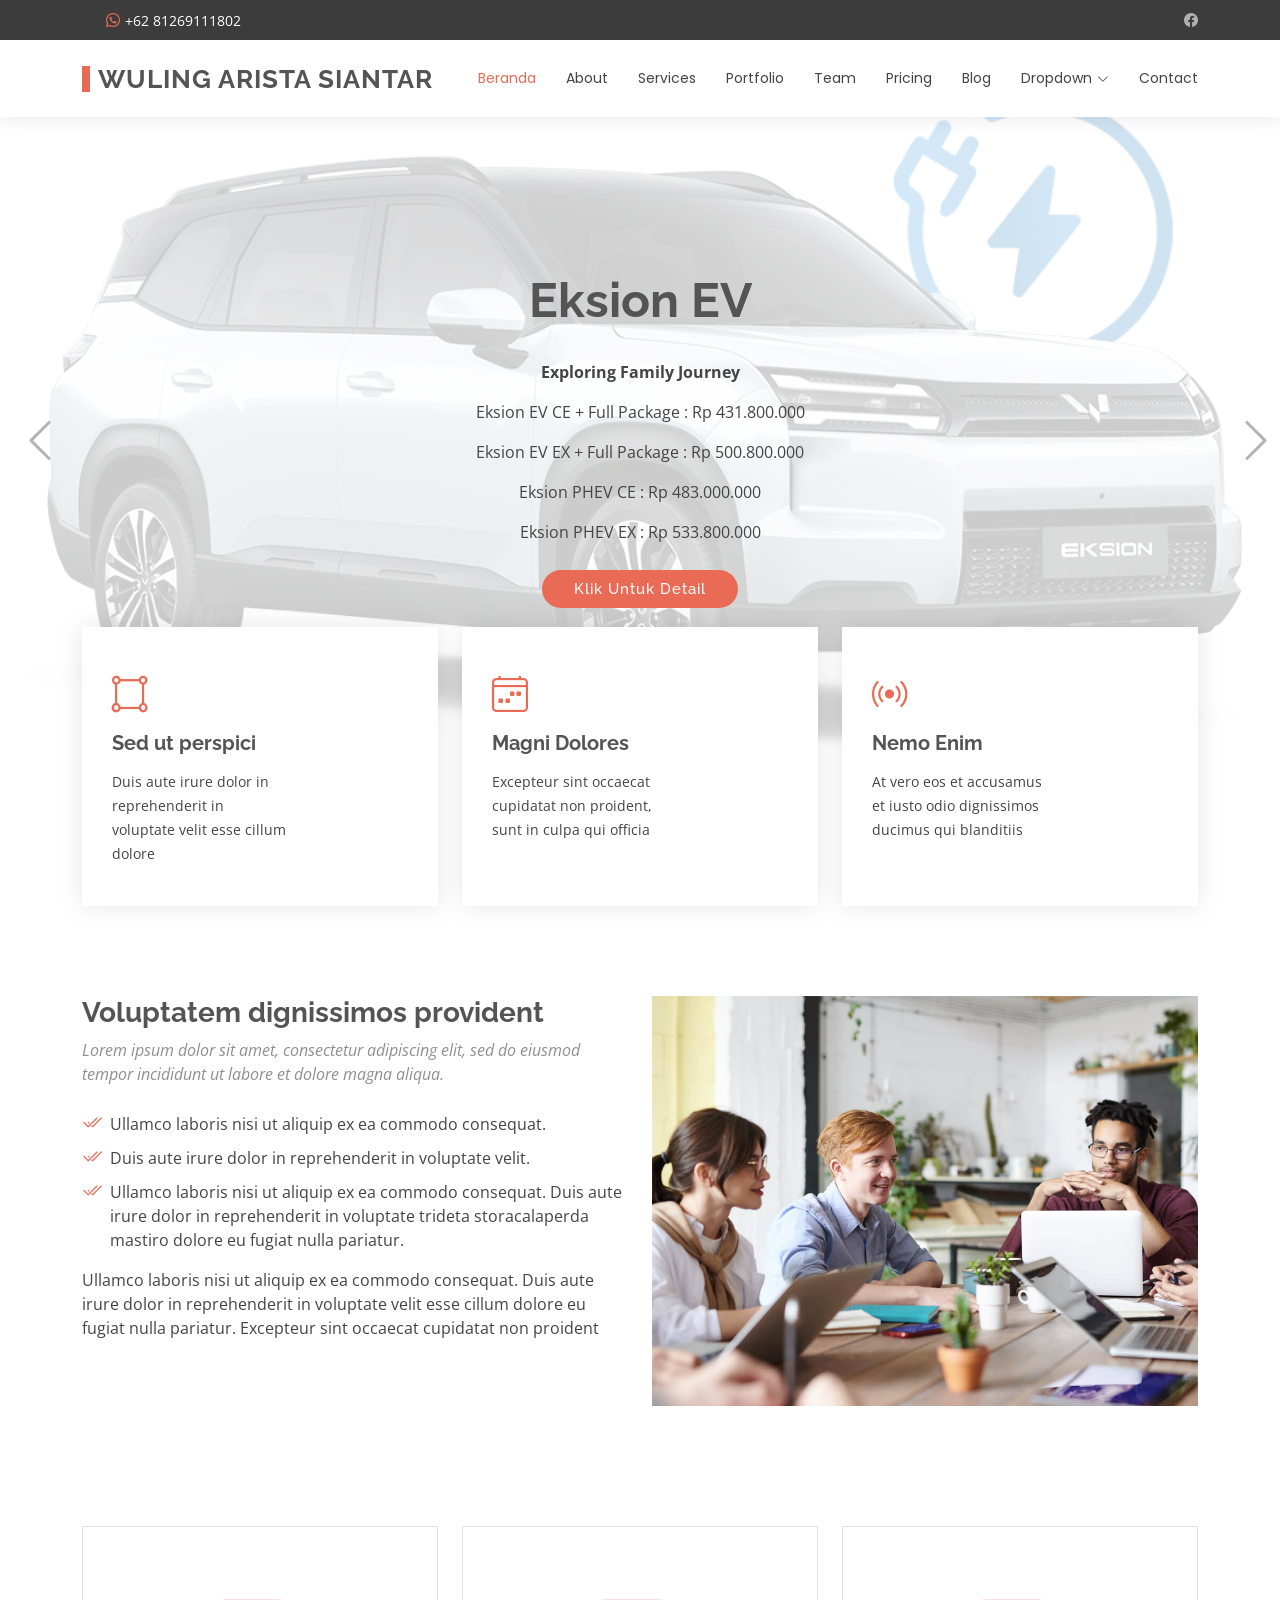
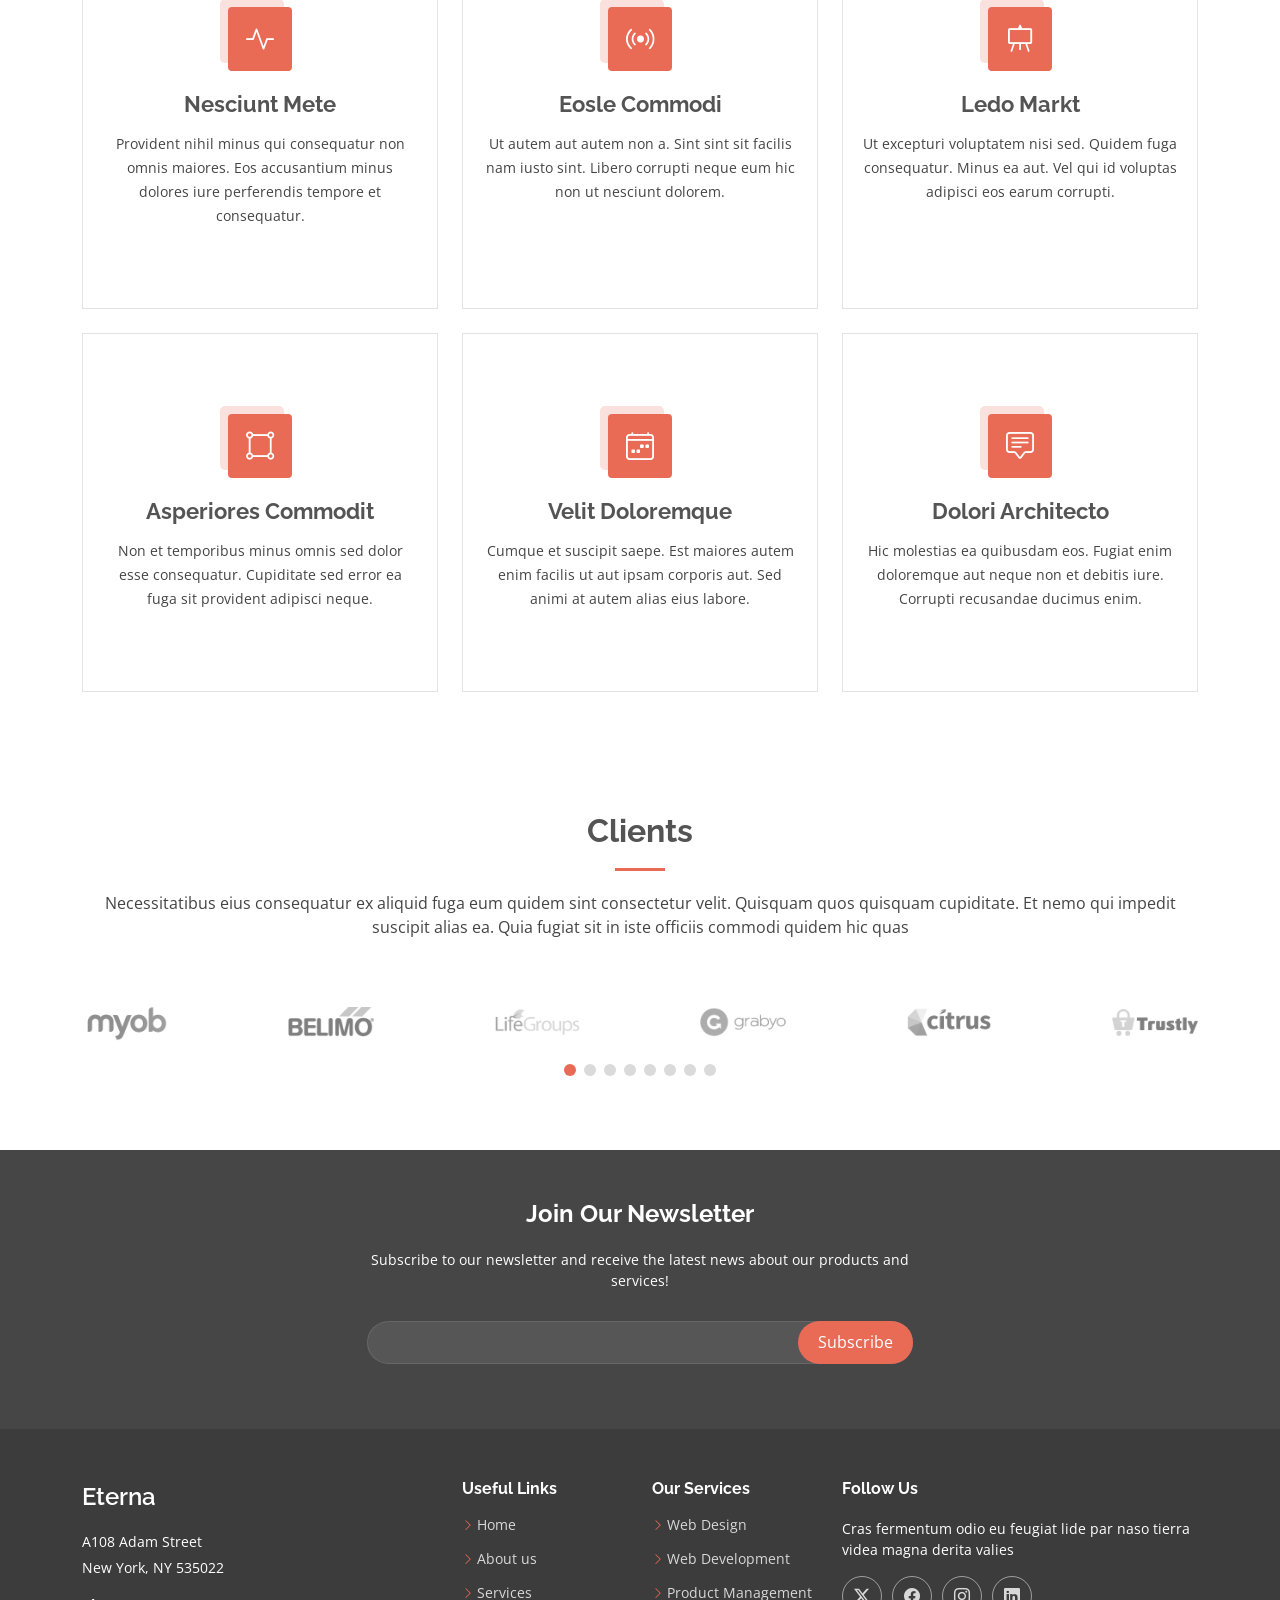
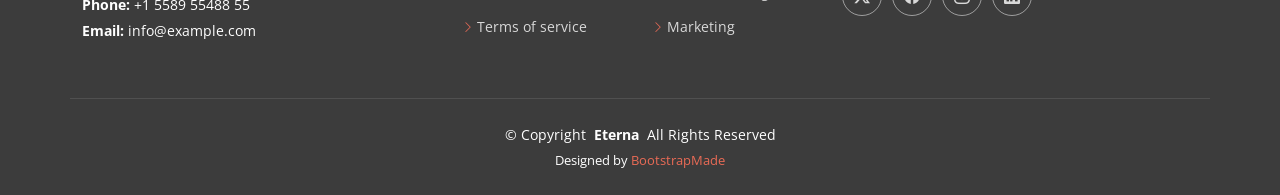
==== index.html @ a1dd8371 "initial commit" ====
<!doctype html>
<html lang="en">
  <head>
    <meta charset="utf-8" />
    <meta content="width=device-width, initial-scale=1.0" name="viewport" />
    <title>Selamat Datang - Wuling Siantar</title>
    <meta name="description" content="" />
    <meta name="keywords" content="" />

    <!-- Favicons -->
    <link href="assets/img/favicon.png" rel="icon" />
    <link href="assets/img/apple-touch-icon.png" rel="apple-touch-icon" />

    <!-- Fonts -->
    <link href="https://fonts.googleapis.com" rel="preconnect" />
    <link href="https://fonts.gstatic.com" rel="preconnect" crossorigin />
    <link
      href="https://fonts.googleapis.com/css2?family=Open+Sans:ital,wght@0,300;0,400;0,500;0,600;0,700;0,800;1,300;1,400;1,500;1,600;1,700;1,800&family=Poppins:ital,wght@0,100;0,200;0,300;0,400;0,500;0,600;0,700;0,800;0,900;1,100;1,200;1,300;1,400;1,500;1,600;1,700;1,800;1,900&family=Raleway:ital,wght@0,100;0,200;0,300;0,400;0,500;0,600;0,700;0,800;0,900;1,100;1,200;1,300;1,400;1,500;1,600;1,700;1,800;1,900&display=swap"
      rel="stylesheet"
    />

    <!-- Vendor CSS Files -->
    <link
      href="assets/vendor/bootstrap/css/bootstrap.min.css"
      rel="stylesheet"
    />
    <link
      href="assets/vendor/bootstrap-icons/bootstrap-icons.css"
      rel="stylesheet"
    />
    <link href="assets/vendor/aos/aos.css" rel="stylesheet" />
    <link href="assets/vendor/swiper/swiper-bundle.min.css" rel="stylesheet" />
    <link
      href="assets/vendor/glightbox/css/glightbox.min.css"
      rel="stylesheet"
    />

    <!-- Main CSS File -->
    <link href="assets/css/main.css" rel="stylesheet" />

    <!-- =======================================================
  * Template Name: Eterna
  * Template URL: https://bootstrapmade.com/eterna-free-multipurpose-bootstrap-template/
  * Updated: Aug 07 2024 with Bootstrap v5.3.3
  * Author: BootstrapMade.com
  * License: https://bootstrapmade.com/license/
  ======================================================== -->
  </head>

  <body class="index-page">
    <header id="header" class="header sticky-top">
      <div class="topbar d-flex align-items-center dark-background">
        <div
          class="container d-flex justify-content-center justify-content-md-between"
        >
          <div class="contact-info d-flex align-items-center">
            <i class="bi bi-whatsapp d-flex align-items-center ms-4"
              ><span>+62 81269111802</span></i
            >
          </div>
          <div class="social-links d-none d-md-flex align-items-center">
            <a href="#" class="facebook"><i class="bi bi-facebook"></i></a>
          </div>
        </div>
      </div>
      <!-- End Top Bar -->

      <div class="branding">
        <div
          class="container position-relative d-flex align-items-center justify-content-between"
        >
          <a href="index.html" class="logo d-flex align-items-center">
            <!-- Uncomment the line below if you also wish to use an image logo -->
            <!-- <img src="assets/img/logo.png" alt=""> -->
            <h1 class="sitename">Wuling Arista Siantar<br /></h1>
          </a>

          <nav id="navmenu" class="navmenu">
            <ul>
              <li><a href="index.html" class="active">Beranda</a></li>
              <li><a href="about.html">About</a></li>
              <li><a href="services.html">Services</a></li>
              <li><a href="portfolio.html">Portfolio</a></li>
              <li><a href="team.html">Team</a></li>
              <li><a href="pricing.html">Pricing</a></li>
              <li><a href="blog.html">Blog</a></li>
              <li class="dropdown">
                <a href="#"
                  ><span>Dropdown</span>
                  <i class="bi bi-chevron-down toggle-dropdown"></i
                ></a>
                <ul>
                  <li><a href="#">Dropdown 1</a></li>
                  <li class="dropdown">
                    <a href="#"
                      ><span>Deep Dropdown</span>
                      <i class="bi bi-chevron-down toggle-dropdown"></i
                    ></a>
                    <ul>
                      <li><a href="#">Deep Dropdown 1</a></li>
                      <li><a href="#">Deep Dropdown 2</a></li>
                      <li><a href="#">Deep Dropdown 3</a></li>
                      <li><a href="#">Deep Dropdown 4</a></li>
                      <li><a href="#">Deep Dropdown 5</a></li>
                    </ul>
                  </li>
                  <li><a href="#">Dropdown 2</a></li>
                  <li><a href="#">Dropdown 3</a></li>
                  <li><a href="#">Dropdown 4</a></li>
                </ul>
              </li>
              <li><a href="contact.html">Contact</a></li>
            </ul>
            <i class="mobile-nav-toggle d-xl-none bi bi-list"></i>
          </nav>
        </div>
      </div>
    </header>

    <main class="main">
      <!-- Hero Section -->
      <section id="hero" class="hero section">
        <div
          id="hero-carousel"
          class="carousel slide carousel-fade"
          data-bs-ride="carousel"
          data-bs-interval="5000"
        >
          <div class="carousel-item active">
            <img src="assets/img/product/ev/Eksion-EV-Home.webp" alt="" />
            <div class="carousel-container">
              <h2>Eksion EV</h2>
              <p><b>Exploring Family Journey</b></p>
              <p>Eksion EV CE + Full Package : Rp 431.800.000</p>
              <p>Eksion EV EX + Full Package : Rp 500.800.000</p>
              <p>Eksion PHEV CE : Rp 483.000.000</p>
              <p>Eksion PHEV EX : Rp 533.800.000</p>
              <a href="about.html" class="btn-get-started">Klik Untuk Detail</a>
            </div>
          </div>
          <!-- End Carousel Item -->

          <div class="carousel-item">
            <img src="assets/img/product/ev/New-BinguoEV-Home.webp" alt="" />
            <div class="carousel-container">
              <h2>New Binguo EV</h2>
              <p>Binguo Lite : Rp 336.600.000</p>
              <p>Binguo Pro : Rp 381.700.000</p>
              <a href="contact.htmls" class="btn-get-started"
                >Klik Untuk Detail</a
              >
            </div>
          </div>
          <!-- End Carousel Item -->

          <div class="carousel-item">
            <img src="assets/img/hero-carousel/hero-carousel-3.jpg" alt="" />
            <div class="carousel-container">
              <h2>Temporibus autem quibusdam</h2>
              <p>
                Beatae vitae dicta sunt explicabo. Nemo enim ipsam voluptatem
                quia voluptas sit aspernatur aut odit aut fugit, sed quia
                consequuntur magni dolores eos qui ratione voluptatem sequi
                nesciunt omnis iste natus error sit voluptatem accusantium.
              </p>
              <a href="about.html" class="btn-get-started">Get Started</a>
            </div>
          </div>
          <!-- End Carousel Item -->

          <a
            class="carousel-control-prev"
            href="#hero-carousel"
            role="button"
            data-bs-slide="prev"
          >
            <span
              class="carousel-control-prev-icon bi bi-chevron-left"
              aria-hidden="true"
            ></span>
          </a>

          <a
            class="carousel-control-next"
            href="#hero-carousel"
            role="button"
            data-bs-slide="next"
          >
            <span
              class="carousel-control-next-icon bi bi-chevron-right"
              aria-hidden="true"
            ></span>
          </a>
        </div>

        <div class="featured container">
          <div class="row gy-4">
            <div
              class="col-lg-4 d-flex"
              data-aos="fade-up"
              data-aos-delay="100"
            >
              <div class="featured-item position-relative">
                <div class="icon">
                  <i class="bi bi-bounding-box-circles icon"></i>
                </div>
                <h4><a href="" class="stretched-link">Sed ut perspici</a></h4>
                <p>
                  Duis aute irure dolor in reprehenderit in voluptate velit esse
                  cillum dolore
                </p>
              </div>
            </div>
            <!-- End Featured Item -->

            <div
              class="col-lg-4 d-flex"
              data-aos="fade-up"
              data-aos-delay="200"
            >
              <div class="featured-item position-relative">
                <div class="icon">
                  <i class="bi bi-calendar4-week icon"></i>
                </div>
                <h4><a href="" class="stretched-link">Magni Dolores</a></h4>
                <p>
                  Excepteur sint occaecat cupidatat non proident, sunt in culpa
                  qui officia
                </p>
              </div>
            </div>
            <!-- End Featured Item -->

            <div
              class="col-lg-4 d-flex"
              data-aos="fade-up"
              data-aos-delay="300"
            >
              <div class="featured-item position-relative">
                <div class="icon"><i class="bi bi-broadcast icon"></i></div>
                <h4><a href="" class="stretched-link">Nemo Enim</a></h4>
                <p>
                  At vero eos et accusamus et iusto odio dignissimos ducimus qui
                  blanditiis
                </p>
              </div>
            </div>
            <!-- End Featured Item -->
          </div>
        </div>
      </section>
      <!-- /Hero Section -->

      <!-- About Section -->
      <section id="about" class="section about">
        <div class="container" data-aos="fade-up" data-aos-delay="100">
          <div class="row gy-4">
            <div class="col-lg-6 order-1 order-lg-2">
              <img src="assets/img/about.jpg" class="img-fluid" alt="" />
            </div>
            <div class="col-lg-6 order-2 order-lg-1 content">
              <h3>Voluptatem dignissimos provident</h3>
              <p class="fst-italic">
                Lorem ipsum dolor sit amet, consectetur adipiscing elit, sed do
                eiusmod tempor incididunt ut labore et dolore magna aliqua.
              </p>
              <ul>
                <li>
                  <i class="bi bi-check2-all"></i>
                  <span
                    >Ullamco laboris nisi ut aliquip ex ea commodo
                    consequat.</span
                  >
                </li>
                <li>
                  <i class="bi bi-check2-all"></i>
                  <span
                    >Duis aute irure dolor in reprehenderit in voluptate
                    velit.</span
                  >
                </li>
                <li>
                  <i class="bi bi-check2-all"></i>
                  <span
                    >Ullamco laboris nisi ut aliquip ex ea commodo consequat.
                    Duis aute irure dolor in reprehenderit in voluptate trideta
                    storacalaperda mastiro dolore eu fugiat nulla
                    pariatur.</span
                  >
                </li>
              </ul>
              <p>
                Ullamco laboris nisi ut aliquip ex ea commodo consequat. Duis
                aute irure dolor in reprehenderit in voluptate velit esse cillum
                dolore eu fugiat nulla pariatur. Excepteur sint occaecat
                cupidatat non proident
              </p>
            </div>
          </div>
        </div>
      </section>
      <!-- /About Section -->

      <!-- Services Section -->
      <section id="services" class="services section">
        <div class="container">
          <div class="row gy-4">
            <div
              class="col-lg-4 col-md-6"
              data-aos="fade-up"
              data-aos-delay="100"
            >
              <div class="service-item position-relative">
                <div class="icon">
                  <i class="bi bi-activity"></i>
                </div>
                <a href="#" class="stretched-link">
                  <h3>Nesciunt Mete</h3>
                </a>
                <p>
                  Provident nihil minus qui consequatur non omnis maiores. Eos
                  accusantium minus dolores iure perferendis tempore et
                  consequatur.
                </p>
              </div>
            </div>
            <!-- End Service Item -->

            <div
              class="col-lg-4 col-md-6"
              data-aos="fade-up"
              data-aos-delay="200"
            >
              <div class="service-item position-relative">
                <div class="icon">
                  <i class="bi bi-broadcast"></i>
                </div>
                <a href="#" class="stretched-link">
                  <h3>Eosle Commodi</h3>
                </a>
                <p>
                  Ut autem aut autem non a. Sint sint sit facilis nam iusto
                  sint. Libero corrupti neque eum hic non ut nesciunt dolorem.
                </p>
              </div>
            </div>
            <!-- End Service Item -->

            <div
              class="col-lg-4 col-md-6"
              data-aos="fade-up"
              data-aos-delay="300"
            >
              <div class="service-item position-relative">
                <div class="icon">
                  <i class="bi bi-easel"></i>
                </div>
                <a href="#" class="stretched-link">
                  <h3>Ledo Markt</h3>
                </a>
                <p>
                  Ut excepturi voluptatem nisi sed. Quidem fuga consequatur.
                  Minus ea aut. Vel qui id voluptas adipisci eos earum corrupti.
                </p>
              </div>
            </div>
            <!-- End Service Item -->

            <div
              class="col-lg-4 col-md-6"
              data-aos="fade-up"
              data-aos-delay="400"
            >
              <div class="service-item position-relative">
                <div class="icon">
                  <i class="bi bi-bounding-box-circles"></i>
                </div>
                <a href="#" class="stretched-link">
                  <h3>Asperiores Commodit</h3>
                </a>
                <p>
                  Non et temporibus minus omnis sed dolor esse consequatur.
                  Cupiditate sed error ea fuga sit provident adipisci neque.
                </p>
                <a href="#" class="stretched-link"></a>
              </div>
            </div>
            <!-- End Service Item -->

            <div
              class="col-lg-4 col-md-6"
              data-aos="fade-up"
              data-aos-delay="500"
            >
              <div class="service-item position-relative">
                <div class="icon">
                  <i class="bi bi-calendar4-week"></i>
                </div>
                <a href="#" class="stretched-link">
                  <h3>Velit Doloremque</h3>
                </a>
                <p>
                  Cumque et suscipit saepe. Est maiores autem enim facilis ut
                  aut ipsam corporis aut. Sed animi at autem alias eius labore.
                </p>
                <a href="#" class="stretched-link"></a>
              </div>
            </div>
            <!-- End Service Item -->

            <div
              class="col-lg-4 col-md-6"
              data-aos="fade-up"
              data-aos-delay="600"
            >
              <div class="service-item position-relative">
                <div class="icon">
                  <i class="bi bi-chat-square-text"></i>
                </div>
                <a href="#" class="stretched-link">
                  <h3>Dolori Architecto</h3>
                </a>
                <p>
                  Hic molestias ea quibusdam eos. Fugiat enim doloremque aut
                  neque non et debitis iure. Corrupti recusandae ducimus enim.
                </p>
                <a href="#" class="stretched-link"></a>
              </div>
            </div>
            <!-- End Service Item -->
          </div>
        </div>
      </section>
      <!-- /Services Section -->

      <!-- Clients Section -->
      <section id="clients" class="section clients">
        <!-- Section Title -->
        <div class="container section-title" data-aos="fade-up">
          <h2>Clients</h2>
          <p>
            Necessitatibus eius consequatur ex aliquid fuga eum quidem sint
            consectetur velit. Quisquam quos quisquam cupiditate. Et nemo qui
            impedit suscipit alias ea. Quia fugiat sit in iste officiis commodi
            quidem hic quas
          </p>
        </div>
        <!-- End Section Title -->

        <div class="container" data-aos="fade-up" data-aos-delay="100">
          <div class="swiper init-swiper">
            <script type="application/json" class="swiper-config">
              {
                "loop": true,
                "speed": 600,
                "autoplay": {
                  "delay": 5000
                },
                "slidesPerView": "auto",
                "pagination": {
                  "el": ".swiper-pagination",
                  "type": "bullets",
                  "clickable": true
                },
                "breakpoints": {
                  "320": {
                    "slidesPerView": 2,
                    "spaceBetween": 40
                  },
                  "480": {
                    "slidesPerView": 3,
                    "spaceBetween": 60
                  },
                  "640": {
                    "slidesPerView": 4,
                    "spaceBetween": 80
                  },
                  "992": {
                    "slidesPerView": 6,
                    "spaceBetween": 120
                  }
                }
              }
            </script>
            <div class="swiper-wrapper align-items-center">
              <div class="swiper-slide">
                <img
                  src="assets/img/clients/client-1.png"
                  class="img-fluid"
                  alt=""
                />
              </div>
              <div class="swiper-slide">
                <img
                  src="assets/img/clients/client-2.png"
                  class="img-fluid"
                  alt=""
                />
              </div>
              <div class="swiper-slide">
                <img
                  src="assets/img/clients/client-3.png"
                  class="img-fluid"
                  alt=""
                />
              </div>
              <div class="swiper-slide">
                <img
                  src="assets/img/clients/client-4.png"
                  class="img-fluid"
                  alt=""
                />
              </div>
              <div class="swiper-slide">
                <img
                  src="assets/img/clients/client-5.png"
                  class="img-fluid"
                  alt=""
                />
              </div>
              <div class="swiper-slide">
                <img
                  src="assets/img/clients/client-6.png"
                  class="img-fluid"
                  alt=""
                />
              </div>
              <div class="swiper-slide">
                <img
                  src="assets/img/clients/client-7.png"
                  class="img-fluid"
                  alt=""
                />
              </div>
              <div class="swiper-slide">
                <img
                  src="assets/img/clients/client-8.png"
                  class="img-fluid"
                  alt=""
                />
              </div>
            </div>
            <div class="swiper-pagination"></div>
          </div>
        </div>
      </section>
      <!-- /Clients Section -->
    </main>

    <footer id="footer" class="footer position-relative dark-background">
      <div class="footer-newsletter">
        <div class="container">
          <div class="row justify-content-center text-center">
            <div class="col-lg-6">
              <h4>Join Our Newsletter</h4>
              <p>
                Subscribe to our newsletter and receive the latest news about
                our products and services!
              </p>
              <form
                action="forms/newsletter.php"
                method="post"
                class="php-email-form"
              >
                <div class="newsletter-form">
                  <input type="email" name="email" /><input
                    type="submit"
                    value="Subscribe"
                  />
                </div>
                <div class="loading">Loading</div>
                <div class="error-message"></div>
                <div class="sent-message">
                  Your subscription request has been sent. Thank you!
                </div>
              </form>
            </div>
          </div>
        </div>
      </div>

      <div class="container footer-top">
        <div class="row gy-4">
          <div class="col-lg-4 col-md-6 footer-about">
            <a href="index.html" class="d-flex align-items-center">
              <span class="sitename">Eterna</span>
            </a>
            <div class="footer-contact pt-3">
              <p>A108 Adam Street</p>
              <p>New York, NY 535022</p>
              <p class="mt-3">
                <strong>Phone:</strong> <span>+1 5589 55488 55</span>
              </p>
              <p><strong>Email:</strong> <span>info@example.com</span></p>
            </div>
          </div>

          <div class="col-lg-2 col-md-3 footer-links">
            <h4>Useful Links</h4>
            <ul>
              <li><i class="bi bi-chevron-right"></i> <a href="#">Home</a></li>
              <li>
                <i class="bi bi-chevron-right"></i> <a href="#">About us</a>
              </li>
              <li>
                <i class="bi bi-chevron-right"></i> <a href="#">Services</a>
              </li>
              <li>
                <i class="bi bi-chevron-right"></i>
                <a href="#">Terms of service</a>
              </li>
            </ul>
          </div>

          <div class="col-lg-2 col-md-3 footer-links">
            <h4>Our Services</h4>
            <ul>
              <li>
                <i class="bi bi-chevron-right"></i> <a href="#">Web Design</a>
              </li>
              <li>
                <i class="bi bi-chevron-right"></i>
                <a href="#">Web Development</a>
              </li>
              <li>
                <i class="bi bi-chevron-right"></i>
                <a href="#">Product Management</a>
              </li>
              <li>
                <i class="bi bi-chevron-right"></i> <a href="#">Marketing</a>
              </li>
            </ul>
          </div>

          <div class="col-lg-4 col-md-12">
            <h4>Follow Us</h4>
            <p>
              Cras fermentum odio eu feugiat lide par naso tierra videa magna
              derita valies
            </p>
            <div class="social-links d-flex">
              <a href=""><i class="bi bi-twitter-x"></i></a>
              <a href=""><i class="bi bi-facebook"></i></a>
              <a href=""><i class="bi bi-instagram"></i></a>
              <a href=""><i class="bi bi-linkedin"></i></a>
            </div>
          </div>
        </div>
      </div>

      <div class="container copyright text-center mt-4">
        <p>
          © <span>Copyright</span> <strong class="px-1 sitename">Eterna</strong>
          <span>All Rights Reserved</span>
        </p>
        <div class="credits">
          <!-- All the links in the footer should remain intact. -->
          <!-- You can delete the links only if you've purchased the pro version. -->
          <!-- Licensing information: https://bootstrapmade.com/license/ -->
          <!-- Purchase the pro version with working PHP/AJAX contact form: [buy-url] -->
          Designed by <a href="https://bootstrapmade.com/">BootstrapMade</a>
        </div>
      </div>
    </footer>

    <!-- Scroll Top -->
    <a
      href="#"
      id="scroll-top"
      class="scroll-top d-flex align-items-center justify-content-center"
      ><i class="bi bi-arrow-up-short"></i
    ></a>

    <!-- Preloader -->
    <div id="preloader"></div>

    <!-- Vendor JS Files -->
    <script src="assets/vendor/bootstrap/js/bootstrap.bundle.min.js"></script>
    <script src="assets/vendor/php-email-form/validate.js"></script>
    <script src="assets/vendor/aos/aos.js"></script>
    <script src="assets/vendor/swiper/swiper-bundle.min.js"></script>
    <script src="assets/vendor/purecounter/purecounter_vanilla.js"></script>
    <script src="assets/vendor/waypoints/noframework.waypoints.js"></script>
    <script src="assets/vendor/glightbox/js/glightbox.min.js"></script>
    <script src="assets/vendor/imagesloaded/imagesloaded.pkgd.min.js"></script>
    <script src="assets/vendor/isotope-layout/isotope.pkgd.min.js"></script>

    <!-- Main JS File -->
    <script src="assets/js/main.js"></script>
  </body>
</html>
---- assets/css/main.css ----
/**
* Template Name: Eterna
* Template URL: https://bootstrapmade.com/eterna-free-multipurpose-bootstrap-template/
* Updated: Aug 07 2024 with Bootstrap v5.3.3
* Author: BootstrapMade.com
* License: https://bootstrapmade.com/license/
*/

/*--------------------------------------------------------------
# Font & Color Variables
# Help: https://bootstrapmade.com/color-system/
--------------------------------------------------------------*/
/* Fonts */
:root {
  --default-font: "Open Sans",  system-ui, -apple-system, "Segoe UI", Roboto, "Helvetica Neue", Arial, "Noto Sans", "Liberation Sans", sans-serif, "Apple Color Emoji", "Segoe UI Emoji", "Segoe UI Symbol", "Noto Color Emoji";
  --heading-font: "Raleway",  sans-serif;
  --nav-font: "Poppins",  sans-serif;
}

/* Global Colors - The following color variables are used throughout the website. Updating them here will change the color scheme of the entire website */
:root { 
  --background-color: #ffffff; /* Background color for the entire website, including individual sections */
  --default-color: #444444; /* Default color used for the majority of the text content across the entire website */
  --heading-color: #545454; /* Color for headings, subheadings and title throughout the website */
  --accent-color: #e96b56; /* Accent color that represents your brand on the website. It's used for buttons, links, and other elements that need to stand out */
  --surface-color: #ffffff; /* The surface color is used as a background of boxed elements within sections, such as cards, icon boxes, or other elements that require a visual separation from the global background. */
  --contrast-color: #ffffff; /* Contrast color for text, ensuring readability against backgrounds of accent, heading, or default colors. */
}

/* Nav Menu Colors - The following color variables are used specifically for the navigation menu. They are separate from the global colors to allow for more customization options */
:root {
  --nav-color: #444444;  /* The default color of the main navmenu links */
  --nav-hover-color: #e96b56; /* Applied to main navmenu links when they are hovered over or active */
  --nav-mobile-background-color: #ffffff; /* Used as the background color for mobile navigation menu */
  --nav-dropdown-background-color: #ffffff; /* Used as the background color for dropdown items that appear when hovering over primary navigation items */
  --nav-dropdown-color: #444444; /* Used for navigation links of the dropdown items in the navigation menu. */
  --nav-dropdown-hover-color: #e96b56; /* Similar to --nav-hover-color, this color is applied to dropdown navigation links when they are hovered over. */
}

/* Color Presets - These classes override global colors when applied to any section or element, providing reuse of the sam color scheme. */

.light-background {
  --background-color: #f9f9f9;
  --surface-color: #ffffff;
}

.dark-background {
  --background-color: #3c3c3c;
  --default-color: #ffffff;
  --heading-color: #ffffff;
  --surface-color: #565656;
  --contrast-color: #ffffff;
}

/* Smooth scroll */
:root {
  scroll-behavior: smooth;
}

/*--------------------------------------------------------------
# General Styling & Shared Classes
--------------------------------------------------------------*/
body {
  color: var(--default-color);
  background-color: var(--background-color);
  font-family: var(--default-font);
}

a {
  color: var(--accent-color);
  text-decoration: none;
  transition: 0.3s;
}

a:hover {
  color: color-mix(in srgb, var(--accent-color), transparent 25%);
  text-decoration: none;
}

h1,
h2,
h3,
h4,
h5,
h6 {
  color: var(--heading-color);
  font-family: var(--heading-font);
}

/* PHP Email Form Messages
------------------------------*/
.php-email-form .error-message {
  display: none;
  background: #df1529;
  color: #ffffff;
  text-align: left;
  padding: 15px;
  margin-bottom: 24px;
  font-weight: 600;
}

.php-email-form .sent-message {
  display: none;
  color: #ffffff;
  background: #059652;
  text-align: center;
  padding: 15px;
  margin-bottom: 24px;
  font-weight: 600;
}

.php-email-form .loading {
  display: none;
  background: var(--surface-color);
  text-align: center;
  padding: 15px;
  margin-bottom: 24px;
}

.php-email-form .loading:before {
  content: "";
  display: inline-block;
  border-radius: 50%;
  width: 24px;
  height: 24px;
  margin: 0 10px -6px 0;
  border: 3px solid var(--accent-color);
  border-top-color: var(--surface-color);
  animation: php-email-form-loading 1s linear infinite;
}

@keyframes php-email-form-loading {
  0% {
    transform: rotate(0deg);
  }

  100% {
    transform: rotate(360deg);
  }
}

/*--------------------------------------------------------------
# Global Header
--------------------------------------------------------------*/
.header {
  background-color: var(--background-color);
  color: var(--default-color);
  transition: all 0.5s;
  z-index: 997;
  box-shadow: 0px 0px 20px 0px rgba(0, 0, 0, 0.1);
}

.header .topbar {
  background-color: var(--background-color);
  height: 40px;
  padding: 0;
  font-size: 14px;
  transition: all 0.5s;
}

.header .topbar .contact-info i {
  font-style: normal;
  color: var(--accent-color);
}

.header .topbar .contact-info i a,
.header .topbar .contact-info i span {
  padding-left: 5px;
  color: var(--default-color);
}

@media (max-width: 575px) {

  .header .topbar .contact-info i a,
  .header .topbar .contact-info i span {
    font-size: 13px;
  }
}

.header .topbar .contact-info i a {
  line-height: 0;
  transition: 0.3s;
  color: var(--default-color);
}

.header .topbar .contact-info i a:hover {
  color: var(--accent-color);
  text-decoration: underline;
}

.header .topbar .social-links a {
  color: color-mix(in srgb, var(--default-color), transparent 40%);
  line-height: 0;
  transition: 0.3s;
  margin-left: 20px;
}

.header .topbar .social-links a:hover {
  color: var(--accent-color);
}

.header .branding {
  padding: 10px 0;
}

.header .logo {
  line-height: 1;
}

.header .logo img {
  max-height: 36px;
  margin-right: 8px;
}

.header .logo h1 {
  font-size: 26px;
  padding: 0 0 0 8px;
  margin: 11px 0;
  line-height: 1;
  font-weight: 700;
  letter-spacing: 1px;
  text-transform: uppercase;
  border-left: 8px solid var(--accent-color);
}

/*--------------------------------------------------------------
# Navigation Menu
--------------------------------------------------------------*/
/* Navmenu - Desktop */
@media (min-width: 1200px) {
  .navmenu {
    padding: 0;
  }

  .navmenu ul {
    margin: 0;
    padding: 0;
    display: flex;
    list-style: none;
    align-items: center;
  }

  .navmenu li {
    position: relative;
  }

  .navmenu a,
  .navmenu a:focus {
    color: var(--nav-color);
    padding: 18px 15px;
    font-size: 14px;
    font-family: var(--nav-font);
    font-weight: 400;
    display: flex;
    align-items: center;
    justify-content: space-between;
    white-space: nowrap;
    transition: 0.3s;
  }

  .navmenu a i,
  .navmenu a:focus i {
    font-size: 12px;
    line-height: 0;
    margin-left: 5px;
    transition: 0.3s;
  }

  .navmenu li:last-child a {
    padding-right: 0;
  }

  .navmenu li:hover>a,
  .navmenu .active,
  .navmenu .active:focus {
    color: var(--nav-hover-color);
  }

  .navmenu .dropdown ul {
    margin: 0;
    padding: 10px 0;
    background: var(--nav-dropdown-background-color);
    display: block;
    position: absolute;
    visibility: hidden;
    left: 14px;
    top: 130%;
    opacity: 0;
    transition: 0.3s;
    border-radius: 4px;
    z-index: 99;
    box-shadow: 0px 0px 30px rgba(0, 0, 0, 0.1);
  }

  .navmenu .dropdown ul li {
    min-width: 200px;
  }

  .navmenu .dropdown ul a {
    padding: 10px 20px;
    font-size: 15px;
    text-transform: none;
    color: var(--nav-dropdown-color);
  }

  .navmenu .dropdown ul a i {
    font-size: 12px;
  }

  .navmenu .dropdown ul a:hover,
  .navmenu .dropdown ul .active:hover,
  .navmenu .dropdown ul li:hover>a {
    color: var(--nav-dropdown-hover-color);
  }

  .navmenu .dropdown:hover>ul {
    opacity: 1;
    top: 100%;
    visibility: visible;
  }

  .navmenu .dropdown .dropdown ul {
    top: 0;
    left: -90%;
    visibility: hidden;
  }

  .navmenu .dropdown .dropdown:hover>ul {
    opacity: 1;
    top: 0;
    left: -100%;
    visibility: visible;
  }
}

/* Navmenu - Mobile */
@media (max-width: 1199px) {
  .mobile-nav-toggle {
    color: var(--nav-color);
    font-size: 28px;
    line-height: 0;
    margin-right: 10px;
    cursor: pointer;
    transition: color 0.3s;
  }

  .navmenu {
    padding: 0;
    z-index: 9997;
  }

  .navmenu ul {
    display: none;
    list-style: none;
    position: absolute;
    inset: 60px 20px 20px 20px;
    padding: 10px 0;
    margin: 0;
    border-radius: 6px;
    background-color: var(--nav-mobile-background-color);
    border: 1px solid color-mix(in srgb, var(--default-color), transparent 90%);
    box-shadow: none;
    overflow-y: auto;
    transition: 0.3s;
    z-index: 9998;
  }

  .navmenu a,
  .navmenu a:focus {
    color: var(--nav-dropdown-color);
    padding: 10px 20px;
    font-family: var(--nav-font);
    font-size: 17px;
    font-weight: 500;
    display: flex;
    align-items: center;
    justify-content: space-between;
    white-space: nowrap;
    transition: 0.3s;
  }

  .navmenu a i,
  .navmenu a:focus i {
    font-size: 12px;
    line-height: 0;
    margin-left: 5px;
    width: 30px;
    height: 30px;
    display: flex;
    align-items: center;
    justify-content: center;
    border-radius: 50%;
    transition: 0.3s;
    background-color: color-mix(in srgb, var(--accent-color), transparent 90%);
  }

  .navmenu a i:hover,
  .navmenu a:focus i:hover {
    background-color: var(--accent-color);
    color: var(--contrast-color);
  }

  .navmenu a:hover,
  .navmenu .active,
  .navmenu .active:focus {
    color: var(--nav-dropdown-hover-color);
  }

  .navmenu .active i,
  .navmenu .active:focus i {
    background-color: var(--accent-color);
    color: var(--contrast-color);
    transform: rotate(180deg);
  }

  .navmenu .dropdown ul {
    position: static;
    display: none;
    z-index: 99;
    padding: 10px 0;
    margin: 10px 20px;
    background-color: var(--nav-dropdown-background-color);
    transition: all 0.5s ease-in-out;
  }

  .navmenu .dropdown ul ul {
    background-color: rgba(33, 37, 41, 0.1);
  }

  .navmenu .dropdown>.dropdown-active {
    display: block;
    background-color: rgba(33, 37, 41, 0.03);
  }

  .mobile-nav-active {
    overflow: hidden;
  }

  .mobile-nav-active .mobile-nav-toggle {
    color: #fff;
    position: absolute;
    font-size: 32px;
    top: 15px;
    right: 15px;
    margin-right: 0;
    z-index: 9999;
  }

  .mobile-nav-active .navmenu {
    position: fixed;
    overflow: hidden;
    inset: 0;
    background: rgba(33, 37, 41, 0.8);
    transition: 0.3s;
  }

  .mobile-nav-active .navmenu>ul {
    display: block;
  }
}

/*--------------------------------------------------------------
# Global Footer
--------------------------------------------------------------*/
.footer {
  color: var(--default-color);
  background-color: var(--background-color);
  font-size: 14px;
  position: relative;
}

.footer .footer-newsletter {
  background-color: color-mix(in srgb, var(--default-color), transparent 95%);
  padding: 50px 0;
}

.footer .footer-newsletter h4 {
  font-size: 24px;
}

.footer .footer-newsletter .newsletter-form {
  margin-top: 30px;
  margin-bottom: 15px;
  padding: 6px 8px;
  position: relative;
  background-color: var(--surface-color);
  border: 1px solid color-mix(in srgb, var(--default-color), transparent 90%);
  display: flex;
  transition: 0.3s;
  border-radius: 50px;
}

.footer .footer-newsletter .newsletter-form:focus-within {
  border-color: var(--accent-color);
}

.footer .footer-newsletter .newsletter-form input[type=email] {
  border: 0;
  padding: 4px 8px;
  width: 100%;
  background-color: var(--surface-color);
  color: var(--background-color);
}

.footer .footer-newsletter .newsletter-form input[type=email]:focus-visible {
  outline: none;
}

.footer .footer-newsletter .newsletter-form input[type=submit] {
  border: 0;
  font-size: 16px;
  padding: 0 20px;
  margin: -7px -9px -7px 0;
  background: var(--accent-color);
  color: var(--contrast-color);
  transition: 0.3s;
  border-radius: 50px;
}

.footer .footer-newsletter .newsletter-form input[type=submit]:hover {
  background: color-mix(in srgb, var(--accent-color), transparent 20%);
}

.footer .footer-top {
  padding-top: 50px;
}

.footer .social-links a {
  display: flex;
  align-items: center;
  justify-content: center;
  width: 40px;
  height: 40px;
  border-radius: 50%;
  border: 1px solid color-mix(in srgb, var(--default-color), transparent 50%);
  font-size: 16px;
  color: color-mix(in srgb, var(--default-color), transparent 20%);
  margin-right: 10px;
  transition: 0.3s;
}

.footer .social-links a:hover {
  color: var(--accent-color);
  border-color: var(--accent-color);
}

.footer h4 {
  font-size: 16px;
  font-weight: bold;
  position: relative;
  padding-bottom: 12px;
}

.footer .footer-links {
  margin-bottom: 30px;
}

.footer .footer-links ul {
  list-style: none;
  padding: 0;
  margin: 0;
}

.footer .footer-links ul i {
  margin-right: 3px;
  font-size: 12px;
  line-height: 0;
  color: var(--accent-color);
}

.footer .footer-links ul li {
  padding: 10px 0;
  display: flex;
  align-items: center;
}

.footer .footer-links ul li:first-child {
  padding-top: 0;
}

.footer .footer-links ul a {
  display: inline-block;
  color: color-mix(in srgb, var(--default-color), transparent 20%);
  line-height: 1;
}

.footer .footer-links ul a:hover {
  color: var(--accent-color);
}

.footer .footer-about a {
  color: var(--heading-color);
  font-size: 24px;
  font-weight: 600;
  font-family: var(--heading-font);
}

.footer .footer-contact p {
  margin-bottom: 5px;
}

.footer .copyright {
  padding-top: 25px;
  padding-bottom: 25px;
  border-top: 1px solid color-mix(in srgb, var(--default-color), transparent 90%);
}

.footer .copyright p {
  margin-bottom: 0;
}

.footer .credits {
  margin-top: 6px;
  font-size: 13px;
}

/*--------------------------------------------------------------
# Preloader
--------------------------------------------------------------*/
#preloader {
  position: fixed;
  inset: 0;
  z-index: 999999;
  overflow: hidden;
  background: var(--background-color);
  transition: all 0.6s ease-out;
}

#preloader:before {
  content: "";
  position: fixed;
  top: calc(50% - 30px);
  left: calc(50% - 30px);
  border: 6px solid #ffffff;
  border-color: var(--accent-color) transparent var(--accent-color) transparent;
  border-radius: 50%;
  width: 60px;
  height: 60px;
  animation: animate-preloader 1.5s linear infinite;
}

@keyframes animate-preloader {
  0% {
    transform: rotate(0deg);
  }

  100% {
    transform: rotate(360deg);
  }
}

/*--------------------------------------------------------------
# Scroll Top Button
--------------------------------------------------------------*/
.scroll-top {
  position: fixed;
  visibility: hidden;
  opacity: 0;
  right: 15px;
  bottom: 15px;
  z-index: 99999;
  background-color: var(--accent-color);
  width: 40px;
  height: 40px;
  border-radius: 4px;
  transition: all 0.4s;
}

.scroll-top i {
  font-size: 24px;
  color: var(--contrast-color);
  line-height: 0;
}

.scroll-top:hover {
  background-color: color-mix(in srgb, var(--accent-color), transparent 20%);
  color: var(--contrast-color);
}

.scroll-top.active {
  visibility: visible;
  opacity: 1;
}

/*--------------------------------------------------------------
# Disable aos animation delay on mobile devices
--------------------------------------------------------------*/
@media screen and (max-width: 768px) {
  [data-aos-delay] {
    transition-delay: 0 !important;
  }
}

/*--------------------------------------------------------------
# Global Page Titles & Breadcrumbs
--------------------------------------------------------------*/
.page-title {
  --background-color: color-mix(in srgb, var(--default-color), transparent 96%);
  color: var(--default-color);
  background-color: var(--background-color);
  padding: 20px 0;
  position: relative;
}

.page-title h1 {
  font-size: 28px;
  font-weight: 700;
  margin: 0;
}

.page-title .breadcrumbs ol {
  display: flex;
  flex-wrap: wrap;
  list-style: none;
  padding: 0 0 10px 0;
  margin: 0;
  font-size: 14px;
}

.page-title .breadcrumbs ol li+li {
  padding-left: 10px;
}

.page-title .breadcrumbs ol li+li::before {
  content: "/";
  display: inline-block;
  padding-right: 10px;
  color: color-mix(in srgb, var(--default-color), transparent 70%);
}

/*--------------------------------------------------------------
# Global Sections
--------------------------------------------------------------*/
section,
.section {
  color: var(--default-color);
  background-color: var(--background-color);
  padding: 60px 0;
  scroll-margin-top: 100px;
  overflow: clip;
}

@media (max-width: 1199px) {

  section,
  .section {
    scroll-margin-top: 66px;
  }
}

/*--------------------------------------------------------------
# Global Section Titles
--------------------------------------------------------------*/
.section-title {
  text-align: center;
  padding-bottom: 60px;
  position: relative;
}

.section-title h2 {
  font-size: 32px;
  font-weight: 700;
  margin-bottom: 20px;
  padding-bottom: 20px;
  position: relative;
}

.section-title h2:after {
  content: "";
  position: absolute;
  display: block;
  width: 50px;
  height: 3px;
  background: var(--accent-color);
  left: 0;
  right: 0;
  bottom: 0;
  margin: auto;
}

.section-title p {
  margin-bottom: 0;
}

/*--------------------------------------------------------------
# Hero Section
--------------------------------------------------------------*/
.hero {
  padding: 0;
}

.hero .carousel {
  width: 100%;
  min-height: 70vh;
  padding: 0;
  margin: 0;
  background-color: var(--background-color);
  position: relative;
  z-index: 1;
  overflow: hidden;
}

@media (max-height: 400px) {
  .hero .carousel {
    min-height: 100vh;
  }
}

.hero img {
  position: absolute;
  inset: 0;
  display: block;
  width: 100%;
  height: 100%;
  object-fit: cover;
  z-index: 1;
}

.hero .carousel-item {
  position: absolute;
  inset: 0;
  background-size: cover;
  background-position: center;
  background-repeat: no-repeat;
  overflow: hidden;
}

.hero .carousel-item:before {
  content: "";
  background: color-mix(in srgb, var(--background-color), transparent 20%);
  position: absolute;
  inset: 0;
  z-index: 2;
}

.hero .carousel-item::before {
  content: "";
  background-color: color-mix(in srgb, var(--background-color), transparent 20%);
  position: absolute;
  inset: 0;
}

.hero .carousel-container {
  position: absolute;
  inset: 90px 64px 64px 64px;
  display: flex;
  justify-content: center;
  align-items: center;
  flex-direction: column;
  z-index: 3;
}

.hero .carousel-item h2 {
  margin-bottom: 30px;
  font-size: 48px;
  font-weight: 700;
  animation: fadeInDown 1s both;
}

.hero .carousel-item h2 span {
  color: var(--accent-color);
}

@media (max-width: 768px) {
  .hero .carousel-item h2 {
    font-size: 30px;
  }
}

.hero .carousel-item p {
  animation: fadeInDown 1s both 0.2s;
}

@media (min-width: 1024px) {

  .hero h2,
  .hero p {
    max-width: 60%;
  }
}

.hero .btn-get-started {
  color: var(--contrast-color);
  background: var(--accent-color);
  font-family: var(--heading-font);
  font-weight: 500;
  font-size: 15px;
  letter-spacing: 1px;
  display: inline-block;
  padding: 8px 32px;
  border-radius: 50px;
  transition: 0.5s;
  margin: 10px;
  animation: fadeInUp 1s both 0.4s;
}

.hero .btn-get-started:hover {
  background: color-mix(in srgb, var(--accent-color), transparent 20%);
}

.hero .carousel-control-prev,
.hero .carousel-control-next {
  width: 15%;
  transition: 0.3s;
  opacity: 0.4;
}

.hero .carousel-control-prev:focus,
.hero .carousel-control-next:focus {
  opacity: 0.5;
}

.hero .carousel-control-prev:hover,
.hero .carousel-control-next:hover {
  opacity: 0.9;
}

@media (min-width: 1024px) {

  .hero .carousel-control-prev,
  .hero .carousel-control-next {
    width: 5%;
  }
}

.hero .carousel-control-next-icon,
.hero .carousel-control-prev-icon {
  background: none;
  color: var(--default-color);
  font-size: 48px;
  line-height: 1;
}

.hero .carousel-indicators li {
  list-style-type: none;
  cursor: pointer;
  background: var(--accent-color);
  overflow: hidden;
  border: 0;
  width: 12px;
  height: 12px;
  border-radius: 50px;
  margin-bottom: 180px;
  opacity: 0.2;
}

.hero .carousel-indicators li.active {
  opacity: 1;
}

@media (max-height: 768px),
(max-width: 1024px) {
  .hero .carousel-indicators li {
    margin-bottom: 20px;
  }
}

.hero .featured {
  margin-top: -150px;
  padding-top: 30px;
  padding-bottom: 30px;
  position: relative;
  z-index: 2;
}

@media (max-height: 768px),
(max-width: 1024px) {
  .hero .featured {
    margin-top: 0;
  }
}

.hero .featured-item {
  background-color: var(--surface-color);
  box-shadow: 0px 0 25px 0 rgba(0, 0, 0, 0.1);
  padding: 40px 30px;
  transition: all 0.3s ease-in-out;
  height: 100%;
  width: 100%;
  position: relative;
  z-index: 1;
}

.hero .featured-item:before {
  content: "";
  position: absolute;
  background: var(--accent-color);
  inset: 100% 0 0 0;
  transition: all 0.3s;
  z-index: -1;
}

.hero .featured-item .icon {
  margin-bottom: 10px;
}

.hero .featured-item .icon i {
  color: var(--accent-color);
  font-size: 36px;
  transition: ease-in-out 0.3s;
}

.hero .featured-item h4 {
  font-weight: 700;
  margin-bottom: 15px;
  font-size: 20px;
}

.hero .featured-item h4 a {
  color: var(--heading-color);
  transition: ease-in-out 0.3s;
}

.hero .featured-item p {
  line-height: 24px;
  font-size: 14px;
  margin-bottom: 0;
  transition: ease-in-out 0.3s;
}

.hero .featured-item:hover h4 a,
.hero .featured-item:hover .icon i,
.hero .featured-item:hover p {
  color: var(--contrast-color);
}

.hero .featured-item:hover:before {
  background: var(--accent-color);
  inset: 0;
  border-radius: 0px;
}

@keyframes fadeInUp {
  from {
    opacity: 0;
    transform: translate3d(0, 100%, 0);
  }

  to {
    opacity: 1;
    transform: translate3d(0, 0, 0);
  }
}

@keyframes fadeInDown {
  from {
    opacity: 0;
    transform: translate3d(0, -100%, 0);
  }

  to {
    opacity: 1;
    transform: translate3d(0, 0, 0);
  }
}

/*--------------------------------------------------------------
# About Section
--------------------------------------------------------------*/
.about .content h3 {
  font-size: 1.75rem;
  font-weight: 700;
}

.about .content .fst-italic {
  color: color-mix(in srgb, var(--default-color), transparent 40%);
}

.about .content ul {
  list-style: none;
  padding: 0;
}

.about .content ul li {
  padding: 10px 0 0 0;
  display: flex;
}

.about .content ul i {
  color: var(--accent-color);
  margin-right: 0.5rem;
  line-height: 1.2;
  font-size: 1.25rem;
}

.about .content p:last-child {
  margin-bottom: 0;
}

/*--------------------------------------------------------------
# Services Section
--------------------------------------------------------------*/
.services .service-item {
  background-color: var(--surface-color);
  text-align: center;
  border: 1px solid color-mix(in srgb, var(--default-color), transparent 85%);
  padding: 80px 20px;
  transition: all ease-in-out 0.3s;
  height: 100%;
}

.services .service-item .icon {
  margin: 0 auto;
  width: 64px;
  height: 64px;
  background: var(--accent-color);
  border-radius: 4px;
  display: flex;
  align-items: center;
  justify-content: center;
  margin-bottom: 20px;
  transition: 0.3s;
  transform-style: preserve-3d;
}

.services .service-item .icon i {
  color: var(--contrast-color);
  font-size: 28px;
  transition: ease-in-out 0.3s;
}

.services .service-item .icon::before {
  position: absolute;
  content: "";
  left: -8px;
  top: -8px;
  height: 100%;
  width: 100%;
  background: color-mix(in srgb, var(--accent-color), transparent 80%);
  border-radius: 5px;
  transition: all 0.3s ease-out 0s;
  transform: translateZ(-1px);
}

.services .service-item h3 {
  font-weight: 700;
  margin: 10px 0 15px 0;
  font-size: 22px;
}

.services .service-item p {
  line-height: 24px;
  font-size: 14px;
  margin-bottom: 0;
}

.services .service-item:hover {
  background: var(--accent-color);
  border-color: var(--accent-color);
}

.services .service-item:hover .icon {
  background: var(--surface-color);
}

.services .service-item:hover .icon i {
  color: var(--accent-color);
}

.services .service-item:hover .icon::before {
  background: color-mix(in srgb, var(--background-color), transparent 70%);
}

.services .service-item:hover h3,
.services .service-item:hover p {
  color: var(--contrast-color);
}

/*--------------------------------------------------------------
# Clients Section
--------------------------------------------------------------*/
.clients .swiper-slide img {
  opacity: 0.5;
  transition: 0.3s;
  filter: grayscale(100);
}

.clients .swiper-slide img:hover {
  filter: none;
  opacity: 1;
}

.clients .swiper-wrapper {
  height: auto;
}

.clients .swiper-pagination {
  margin-top: 20px;
  position: relative;
}

.clients .swiper-pagination .swiper-pagination-bullet {
  width: 12px;
  height: 12px;
  opacity: 1;
  background-color: color-mix(in srgb, var(--default-color), transparent 80%);
}

.clients .swiper-pagination .swiper-pagination-bullet-active {
  background-color: var(--accent-color);
}

/*--------------------------------------------------------------
# Stats Section
--------------------------------------------------------------*/
.stats .stats-item {
  padding: 30px;
  width: 100%;
}

.stats .stats-item i {
  color: var(--accent-color);
  display: block;
  font-size: 44px;
  float: left;
  line-height: 0;
}

.stats .stats-item .purecounter {
  color: var(--heading-color);
  font-size: 48px;
  line-height: 40px;
  display: block;
  font-weight: 700;
  margin-left: 60px;
}

.stats .stats-item p {
  color: color-mix(in srgb, var(--default-color), transparent 40%);
  padding: 15px 0 0 0;
  margin: 0 0 0 60px;
  font-family: var(--heading-font);
  font-size: 14px;
}

/*--------------------------------------------------------------
# Testimonials Section
--------------------------------------------------------------*/
.testimonials .testimonial-item {
  background-color: var(--surface-color);
  box-shadow: 0px 2px 12px rgba(0, 0, 0, 0.1);
  padding: 30px;
  position: relative;
  height: 100%;
}

.testimonials .testimonial-item .testimonial-img {
  width: 90px;
  border-radius: 50px;
  border: 6px solid var(--background-color);
  float: left;
  margin: 0 10px 0 0;
}

.testimonials .testimonial-item h3 {
  font-size: 18px;
  font-weight: bold;
  margin: 10px 0 5px 0;
}

.testimonials .testimonial-item h4 {
  font-size: 14px;
  color: color-mix(in srgb, var(--default-color), transparent 20%);
  margin: 0;
}

.testimonials .testimonial-item .stars {
  margin: 10px 0;
}

.testimonials .testimonial-item .stars i {
  color: #ffc107;
  margin: 0 1px;
}

.testimonials .testimonial-item .quote-icon-left,
.testimonials .testimonial-item .quote-icon-right {
  color: color-mix(in srgb, var(--accent-color), transparent 50%);
  font-size: 26px;
  line-height: 0;
}

.testimonials .testimonial-item .quote-icon-left {
  display: inline-block;
  left: -5px;
  position: relative;
}

.testimonials .testimonial-item .quote-icon-right {
  display: inline-block;
  right: -5px;
  position: relative;
  top: 10px;
  transform: scale(-1, -1);
}

.testimonials .testimonial-item p {
  font-style: italic;
  margin: 15px 0 0 0;
  padding: 0;
}

/*--------------------------------------------------------------
# Skills Section
--------------------------------------------------------------*/
.skills .content h3 {
  font-size: 2rem;
  font-weight: 700;
}

.skills .content p {
  color: color-mix(in srgb, var(--default-color), transparent 30%);
}

.skills .content p:last-child {
  margin-bottom: 0;
}

.skills .content ul {
  list-style: none;
  padding: 0;
}

.skills .content ul li {
  padding-bottom: 10px;
}

.skills .progress {
  height: 60px;
  display: block;
  background: none;
  border-radius: 0;
}

.skills .progress .skill {
  color: var(--default-color);
  padding: 0;
  margin: 0 0 6px 0;
  text-transform: uppercase;
  display: block;
  font-weight: 600;
  font-family: var(--heading-font);
}

.skills .progress .skill .val {
  float: right;
  font-style: normal;
}

.skills .progress-bar-wrap {
  background: color-mix(in srgb, var(--default-color), transparent 90%);
  height: 10px;
}

.skills .progress-bar {
  width: 1px;
  height: 10px;
  transition: 0.9s;
  background-color: var(--accent-color);
}

/*--------------------------------------------------------------
# Portfolio Section
--------------------------------------------------------------*/
.portfolio .portfolio-filters {
  padding: 0;
  margin: 0 auto 20px auto;
  list-style: none;
  text-align: center;
}

.portfolio .portfolio-filters li {
  cursor: pointer;
  display: inline-block;
  padding: 0;
  font-size: 18px;
  font-weight: 500;
  margin: 0 10px;
  line-height: 1;
  margin-bottom: 5px;
  transition: all 0.3s ease-in-out;
}

.portfolio .portfolio-filters li:hover,
.portfolio .portfolio-filters li.filter-active {
  color: var(--accent-color);
}

.portfolio .portfolio-filters li:first-child {
  margin-left: 0;
}

.portfolio .portfolio-filters li:last-child {
  margin-right: 0;
}

@media (max-width: 575px) {
  .portfolio .portfolio-filters li {
    font-size: 14px;
    margin: 0 5px;
  }
}

.portfolio .portfolio-content {
  position: relative;
  overflow: hidden;
}

.portfolio .portfolio-content img {
  transition: 0.3s;
}

.portfolio .portfolio-content .portfolio-info {
  opacity: 0;
  position: absolute;
  inset: 0;
  z-index: 3;
  transition: all ease-in-out 0.3s;
  background: rgba(0, 0, 0, 0.6);
  padding: 15px;
}

.portfolio .portfolio-content .portfolio-info h4 {
  font-size: 14px;
  padding: 5px 10px;
  font-weight: 400;
  color: #ffffff;
  display: inline-block;
  background-color: var(--accent-color);
}

.portfolio .portfolio-content .portfolio-info p {
  position: absolute;
  bottom: 10px;
  text-align: center;
  display: inline-block;
  left: 0;
  right: 0;
  font-size: 16px;
  font-weight: 600;
  color: rgba(255, 255, 255, 0.8);
}

.portfolio .portfolio-content .portfolio-info .preview-link,
.portfolio .portfolio-content .portfolio-info .details-link {
  position: absolute;
  left: calc(50% - 40px);
  font-size: 26px;
  top: calc(50% - 14px);
  color: #fff;
  transition: 0.3s;
  line-height: 1.2;
}

.portfolio .portfolio-content .portfolio-info .preview-link:hover,
.portfolio .portfolio-content .portfolio-info .details-link:hover {
  color: var(--accent-color);
}

.portfolio .portfolio-content .portfolio-info .details-link {
  left: 50%;
  font-size: 34px;
  line-height: 0;
}

.portfolio .portfolio-content:hover .portfolio-info {
  opacity: 1;
}

.portfolio .portfolio-content:hover img {
  transform: scale(1.1);
}

/*--------------------------------------------------------------
# Portfolio Details Section
--------------------------------------------------------------*/
.portfolio-details .portfolio-details-slider img {
  width: 100%;
}

.portfolio-details .portfolio-details-slider .swiper-pagination {
  margin-top: 20px;
  position: relative;
}

.portfolio-details .portfolio-details-slider .swiper-pagination .swiper-pagination-bullet {
  width: 12px;
  height: 12px;
  background-color: color-mix(in srgb, var(--default-color), transparent 85%);
  opacity: 1;
}

.portfolio-details .portfolio-details-slider .swiper-pagination .swiper-pagination-bullet-active {
  background-color: var(--accent-color);
}

.portfolio-details .portfolio-info {
  background-color: var(--surface-color);
  padding: 30px;
  box-shadow: 0px 0 30px rgba(0, 0, 0, 0.1);
}

.portfolio-details .portfolio-info h3 {
  font-size: 22px;
  font-weight: 700;
  margin-bottom: 20px;
  padding-bottom: 20px;
  border-bottom: 1px solid color-mix(in srgb, var(--default-color), transparent 85%);
}

.portfolio-details .portfolio-info ul {
  list-style: none;
  padding: 0;
  font-size: 15px;
}

.portfolio-details .portfolio-info ul li+li {
  margin-top: 10px;
}

.portfolio-details .portfolio-description {
  padding-top: 30px;
}

.portfolio-details .portfolio-description h2 {
  font-size: 26px;
  font-weight: 700;
  margin-bottom: 20px;
}

.portfolio-details .portfolio-description p {
  padding: 0;
  color: color-mix(in srgb, var(--default-color), transparent 30%);
}

/*--------------------------------------------------------------
# Team Section
--------------------------------------------------------------*/
.team .team-member {
  background-color: var(--surface-color);
  box-shadow: 0px 2px 15px rgba(0, 0, 0, 0.1);
  position: relative;
  border-radius: 5px;
  transition: 0.5s;
  padding: 30px;
  height: 100%;
}

@media (max-width: 468px) {
  .team .team-member {
    flex-direction: column;
    justify-content: center !important;
    align-items: center !important;
  }
}

.team .team-member .pic {
  overflow: hidden;
  width: 150px;
  border-radius: 50%;
  flex-shrink: 0;
}

.team .team-member .pic img {
  transition: ease-in-out 0.3s;
}

.team .team-member:hover {
  transform: translateY(-10px);
}

.team .team-member .member-info {
  padding-left: 30px;
}

@media (max-width: 468px) {
  .team .team-member .member-info {
    padding: 30px 0 0 0;
    text-align: center;
  }
}

.team .team-member h4 {
  font-weight: 700;
  margin-bottom: 5px;
  font-size: 20px;
}

.team .team-member span {
  display: block;
  font-size: 15px;
  padding-bottom: 10px;
  position: relative;
  font-weight: 500;
}

.team .team-member span::after {
  content: "";
  position: absolute;
  display: block;
  width: 50px;
  height: 1px;
  background: color-mix(in srgb, var(--default-color), transparent 85%);
  bottom: 0;
  left: 0;
}

@media (max-width: 468px) {
  .team .team-member span::after {
    left: calc(50% - 25px);
  }
}

.team .team-member p {
  margin: 10px 0 0 0;
  font-size: 14px;
}

.team .team-member .social {
  margin-top: 12px;
  display: flex;
  align-items: center;
  justify-content: start;
  width: 100%;
}

@media (max-width: 468px) {
  .team .team-member .social {
    justify-content: center;
  }
}

.team .team-member .social a {
  background: color-mix(in srgb, var(--default-color), transparent 94%);
  transition: ease-in-out 0.3s;
  display: flex;
  align-items: center;
  justify-content: center;
  border-radius: 50px;
  width: 36px;
  height: 36px;
}

.team .team-member .social a i {
  color: color-mix(in srgb, var(--default-color), transparent 20%);
  font-size: 16px;
  margin: 0 2px;
}

.team .team-member .social a:hover {
  background: var(--accent-color);
}

.team .team-member .social a:hover i {
  color: var(--contrast-color);
}

.team .team-member .social a+a {
  margin-left: 8px;
}

/*--------------------------------------------------------------
# Pricing Section
--------------------------------------------------------------*/
.pricing {
  padding: 60px 0 120px 0;
}

.pricing .section-title {
  margin-bottom: 40px;
}

.pricing .pricing-item {
  background-color: var(--surface-color);
  box-shadow: 0 3px 20px -2px rgba(0, 0, 0, 0.1);
  padding: 60px 40px;
  height: 100%;
  position: relative;
  border-radius: 15px;
}

.pricing h3 {
  font-weight: 600;
  margin-bottom: 15px;
  font-size: 20px;
  text-align: center;
}

.pricing .icon {
  margin: 30px auto 20px auto;
  width: 70px;
  height: 70px;
  background: var(--accent-color);
  border-radius: 50%;
  display: flex;
  align-items: center;
  justify-content: center;
  transition: 0.3s;
  transform-style: preserve-3d;
}

.pricing .icon i {
  color: var(--background-color);
  font-size: 28px;
  transition: ease-in-out 0.3s;
  line-height: 0;
}

.pricing .icon::before {
  position: absolute;
  content: "";
  height: 86px;
  width: 86px;
  border-radius: 50%;
  background: color-mix(in srgb, var(--accent-color), transparent 80%);
  transition: all 0.3s ease-out 0s;
  transform: translateZ(-1px);
}

.pricing .icon::after {
  position: absolute;
  content: "";
  height: 102px;
  width: 102px;
  border-radius: 50%;
  background: color-mix(in srgb, var(--accent-color), transparent 90%);
  transition: all 0.3s ease-out 0s;
  transform: translateZ(-2px);
}

.pricing h4 {
  font-size: 48px;
  color: var(--accent-color);
  font-weight: 700;
  font-family: var(--heading-font);
  margin-bottom: 25px;
  text-align: center;
}

.pricing h4 sup {
  font-size: 28px;
}

.pricing h4 span {
  color: color-mix(in srgb, var(--default-color), transparent 50%);
  font-size: 18px;
  font-weight: 400;
}

.pricing ul {
  padding: 20px 0;
  list-style: none;
  color: color-mix(in srgb, var(--default-color), transparent 20%);
  text-align: left;
  line-height: 20px;
}

.pricing ul li {
  padding: 10px 0;
  display: flex;
  align-items: center;
}

.pricing ul i {
  color: #059652;
  font-size: 24px;
  padding-right: 3px;
}

.pricing ul .na {
  color: color-mix(in srgb, var(--default-color), transparent 70%);
}

.pricing ul .na i {
  color: color-mix(in srgb, var(--default-color), transparent 70%);
}

.pricing ul .na span {
  text-decoration: line-through;
}

.pricing .buy-btn {
  color: color-mix(in srgb, var(--default-color), transparent 20%);
  display: inline-block;
  padding: 8px 40px 10px 40px;
  border-radius: 50px;
  border: 1px solid color-mix(in srgb, var(--default-color), transparent 80%);
  transition: none;
  font-size: 16px;
  font-weight: 600;
  font-family: var(--heading-font);
  transition: 0.3s;
}

.pricing .buy-btn:hover {
  background-color: var(--accent-color);
  color: var(--contrast-color);
}

.pricing .featured {
  z-index: 10;
  border: 3px solid var(--accent-color);
}

@media (min-width: 992px) {
  .pricing .featured {
    transform: scale(1.15);
  }
}

/*--------------------------------------------------------------
# Blog Posts Section
--------------------------------------------------------------*/
.blog-posts {
  padding-top: 30px;
}

.blog-posts article {
  background-color: var(--surface-color);
  box-shadow: 0 4px 16px rgba(0, 0, 0, 0.1);
  padding: 30px;
  height: 100%;
}

.blog-posts .post-img {
  max-height: 440px;
  margin: -30px -30px 0 -30px;
  overflow: hidden;
}

.blog-posts .title {
  font-size: 24px;
  font-weight: 700;
  padding: 0;
  margin: 30px 0;
}

.blog-posts .title a {
  color: var(--heading-color);
  transition: 0.3s;
}

.blog-posts .title a:hover {
  color: var(--accent-color);
}

.blog-posts .meta-top {
  margin-top: 20px;
  color: color-mix(in srgb, var(--default-color), transparent 40%);
}

.blog-posts .meta-top ul {
  display: flex;
  flex-wrap: wrap;
  list-style: none;
  align-items: center;
  padding: 0;
  margin: 0;
}

.blog-posts .meta-top ul li+li {
  padding-left: 20px;
}

.blog-posts .meta-top i {
  font-size: 16px;
  margin-right: 8px;
  line-height: 0;
  color: color-mix(in srgb, var(--default-color), transparent 20%);
}

.blog-posts .meta-top a {
  color: color-mix(in srgb, var(--default-color), transparent 40%);
  font-size: 14px;
  display: inline-block;
  line-height: 1;
}

.blog-posts .content {
  margin-top: 20px;
}

.blog-posts .content .read-more {
  text-align: right;
}

.blog-posts .content .read-more a {
  background: var(--accent-color);
  color: var(--contrast-color);
  display: inline-block;
  padding: 8px 30px;
  transition: 0.3s;
  font-size: 14px;
  border-radius: 4px;
}

.blog-posts .content .read-more a:hover {
  background: color-mix(in srgb, var(--accent-color), transparent 20%);
}

/*--------------------------------------------------------------
# Blog Pagination Section
--------------------------------------------------------------*/
.blog-pagination {
  padding-top: 0;
  color: color-mix(in srgb, var(--default-color), transparent 40%);
}

.blog-pagination ul {
  display: flex;
  padding: 0;
  margin: 0;
  list-style: none;
}

.blog-pagination li {
  margin: 0 5px;
  transition: 0.3s;
}

.blog-pagination li a {
  color: color-mix(in srgb, var(--default-color), transparent 40%);
  padding: 7px 16px;
  display: flex;
  align-items: center;
  justify-content: center;
}

.blog-pagination li a.active,
.blog-pagination li a:hover {
  background: var(--accent-color);
  color: var(--contrast-color);
}

.blog-pagination li a.active a,
.blog-pagination li a:hover a {
  color: var(--contrast-color);
}

/*--------------------------------------------------------------
# Blog Details Section
--------------------------------------------------------------*/
.blog-details {
  padding-bottom: 30px;
}

.blog-details .article {
  background-color: var(--surface-color);
  padding: 30px;
  box-shadow: 0 4px 16px rgba(0, 0, 0, 0.1);
}

.blog-details .post-img {
  margin: -30px -30px 20px -30px;
  overflow: hidden;
}

.blog-details .title {
  color: var(--heading-color);
  font-size: 28px;
  font-weight: 700;
  padding: 0;
  margin: 30px 0;
}

.blog-details .content {
  margin-top: 20px;
}

.blog-details .content h3 {
  font-size: 22px;
  margin-top: 30px;
  font-weight: bold;
}

.blog-details .content blockquote {
  overflow: hidden;
  background-color: color-mix(in srgb, var(--default-color), transparent 95%);
  padding: 60px;
  position: relative;
  text-align: center;
  margin: 20px 0;
}

.blog-details .content blockquote p {
  color: var(--default-color);
  line-height: 1.6;
  margin-bottom: 0;
  font-style: italic;
  font-weight: 500;
  font-size: 22px;
}

.blog-details .content blockquote:after {
  content: "";
  position: absolute;
  left: 0;
  top: 0;
  bottom: 0;
  width: 3px;
  background-color: var(--accent-color);
  margin-top: 20px;
  margin-bottom: 20px;
}

.blog-details .meta-top {
  margin-top: 20px;
  color: color-mix(in srgb, var(--default-color), transparent 40%);
}

.blog-details .meta-top ul {
  display: flex;
  flex-wrap: wrap;
  list-style: none;
  align-items: center;
  padding: 0;
  margin: 0;
}

.blog-details .meta-top ul li+li {
  padding-left: 20px;
}

.blog-details .meta-top i {
  font-size: 16px;
  margin-right: 8px;
  line-height: 0;
  color: color-mix(in srgb, var(--default-color), transparent 40%);
}

.blog-details .meta-top a {
  color: color-mix(in srgb, var(--default-color), transparent 40%);
  font-size: 14px;
  display: inline-block;
  line-height: 1;
}

.blog-details .meta-bottom {
  padding-top: 10px;
  border-top: 1px solid color-mix(in srgb, var(--default-color), transparent 90%);
}

.blog-details .meta-bottom i {
  color: color-mix(in srgb, var(--default-color), transparent 40%);
  display: inline;
}

.blog-details .meta-bottom a {
  color: color-mix(in srgb, var(--default-color), transparent 40%);
  transition: 0.3s;
}

.blog-details .meta-bottom a:hover {
  color: var(--accent-color);
}

.blog-details .meta-bottom .cats {
  list-style: none;
  display: inline;
  padding: 0 20px 0 0;
  font-size: 14px;
}

.blog-details .meta-bottom .cats li {
  display: inline-block;
}

.blog-details .meta-bottom .tags {
  list-style: none;
  display: inline;
  padding: 0;
  font-size: 14px;
}

.blog-details .meta-bottom .tags li {
  display: inline-block;
}

.blog-details .meta-bottom .tags li+li::before {
  padding-right: 6px;
  color: var(--default-color);
  content: ",";
}

.blog-details .meta-bottom .share {
  font-size: 16px;
}

.blog-details .meta-bottom .share i {
  padding-left: 5px;
}

/*--------------------------------------------------------------
# Blog Author Section
--------------------------------------------------------------*/
.blog-author {
  padding: 10px 0 40px 0;
}

.blog-author .author-container {
  background-color: var(--surface-color);
  padding: 20px;
  box-shadow: 0 4px 16px rgba(0, 0, 0, 0.1);
}

.blog-author img {
  max-width: 120px;
  margin-right: 20px;
}

.blog-author h4 {
  font-weight: 600;
  font-size: 20px;
  margin-bottom: 0px;
  padding: 0;
  color: color-mix(in srgb, var(--default-color), transparent 20%);
}

.blog-author .social-links {
  margin: 0 10px 10px 0;
}

.blog-author .social-links a {
  color: color-mix(in srgb, var(--default-color), transparent 60%);
  margin-right: 5px;
}

.blog-author p {
  font-style: italic;
  color: color-mix(in srgb, var(--default-color), transparent 30%);
  margin-bottom: 0;
}

/*--------------------------------------------------------------
# Blog Comments Section
--------------------------------------------------------------*/
.blog-comments {
  padding: 10px 0;
}

.blog-comments .comments-count {
  font-weight: bold;
}

.blog-comments .comment {
  margin-top: 30px;
  position: relative;
}

.blog-comments .comment .comment-img {
  margin-right: 14px;
}

.blog-comments .comment .comment-img img {
  width: 60px;
}

.blog-comments .comment h5 {
  font-size: 16px;
  margin-bottom: 2px;
}

.blog-comments .comment h5 a {
  font-weight: bold;
  color: var(--default-color);
  transition: 0.3s;
}

.blog-comments .comment h5 a:hover {
  color: var(--accent-color);
}

.blog-comments .comment h5 .reply {
  padding-left: 10px;
  color: color-mix(in srgb, var(--default-color), transparent 20%);
}

.blog-comments .comment h5 .reply i {
  font-size: 20px;
}

.blog-comments .comment time {
  display: block;
  font-size: 14px;
  color: color-mix(in srgb, var(--default-color), transparent 40%);
  margin-bottom: 5px;
}

.blog-comments .comment.comment-reply {
  padding-left: 40px;
}

/*--------------------------------------------------------------
# Comment Form Section
--------------------------------------------------------------*/
.comment-form {
  padding-top: 10px;
}

.comment-form form {
  background-color: var(--surface-color);
  margin-top: 30px;
  padding: 30px;
  box-shadow: 0 4px 16px rgba(0, 0, 0, 0.1);
}

.comment-form form h4 {
  font-weight: bold;
  font-size: 22px;
}

.comment-form form p {
  font-size: 14px;
}

.comment-form form input {
  background-color: var(--surface-color);
  color: var(--default-color);
  border: 1px solid color-mix(in srgb, var(--default-color), transparent 70%);
  font-size: 14px;
  border-radius: 4px;
  padding: 10px 10px;
}

.comment-form form input:focus {
  color: var(--default-color);
  background-color: var(--surface-color);
  box-shadow: none;
  border-color: var(--accent-color);
}

.comment-form form input::placeholder {
  color: color-mix(in srgb, var(--default-color), transparent 50%);
}

.comment-form form textarea {
  background-color: var(--surface-color);
  color: var(--default-color);
  border: 1px solid color-mix(in srgb, var(--default-color), transparent 70%);
  border-radius: 4px;
  padding: 10px 10px;
  font-size: 14px;
  height: 120px;
}

.comment-form form textarea:focus {
  color: var(--default-color);
  box-shadow: none;
  border-color: var(--accent-color);
  background-color: var(--surface-color);
}

.comment-form form textarea::placeholder {
  color: color-mix(in srgb, var(--default-color), transparent 50%);
}

.comment-form form .form-group {
  margin-bottom: 25px;
}

.comment-form form .btn-primary {
  border-radius: 4px;
  padding: 10px 20px;
  border: 0;
  background-color: var(--accent-color);
  color: var(--contrast-color);
}

.comment-form form .btn-primary:hover {
  color: var(--contrast-color);
  background-color: color-mix(in srgb, var(--accent-color), transparent 20%);
}

/*--------------------------------------------------------------
# Contact Section
--------------------------------------------------------------*/
.contact .info-item {
  background-color: var(--surface-color);
  padding: 20px 0 30px 0;
  box-shadow: 0px 0px 20px rgba(0, 0, 0, 0.1);
}

.contact .info-item i {
  font-size: 20px;
  color: var(--accent-color);
  width: 56px;
  height: 56px;
  font-size: 24px;
  display: flex;
  justify-content: center;
  align-items: center;
  border-radius: 4px;
  transition: all 0.3s ease-in-out;
  border-radius: 50%;
  border: 2px dotted color-mix(in srgb, var(--accent-color), transparent 40%);
}

.contact .info-item h3 {
  font-size: 20px;
  font-size: 18px;
  font-weight: 700;
  margin: 10px 0;
}

.contact .info-item p {
  padding: 0;
  margin-bottom: 0;
  font-size: 14px;
}

.contact .php-email-form {
  background-color: var(--surface-color);
  height: 100%;
  padding: 30px;
  box-shadow: 0px 0px 20px rgba(0, 0, 0, 0.1);
}

@media (max-width: 575px) {
  .contact .php-email-form {
    padding: 20px;
  }
}

.contact .php-email-form input[type=text],
.contact .php-email-form input[type=email],
.contact .php-email-form textarea {
  font-size: 14px;
  padding: 10px 15px;
  box-shadow: none;
  border-radius: 0;
  color: var(--default-color);
  background-color: var(--surface-color);
  border-color: color-mix(in srgb, var(--default-color), transparent 80%);
}

.contact .php-email-form input[type=text]:focus,
.contact .php-email-form input[type=email]:focus,
.contact .php-email-form textarea:focus {
  border-color: var(--accent-color);
}

.contact .php-email-form input[type=text]::placeholder,
.contact .php-email-form input[type=email]::placeholder,
.contact .php-email-form textarea::placeholder {
  color: color-mix(in srgb, var(--default-color), transparent 70%);
}

.contact .php-email-form button[type=submit] {
  color: var(--contrast-color);
  background: var(--accent-color);
  border: 0;
  padding: 10px 30px;
  transition: 0.4s;
  border-radius: 50px;
}

.contact .php-email-form button[type=submit]:hover {
  background: color-mix(in srgb, var(--accent-color), transparent 20%);
}

/*--------------------------------------------------------------
# Widgets
--------------------------------------------------------------*/
.widgets-container {
  background-color: var(--surface-color);
  padding: 30px;
  margin: 30px 0 30px 0;
  box-shadow: 0 4px 16px rgba(0, 0, 0, 0.1);
}

.widget-title {
  color: var(--heading-color);
  font-size: 20px;
  font-weight: 700;
  padding: 0;
  margin: 0 0 20px 0;
}

.widget-item {
  margin-bottom: 40px;
}

.widget-item:last-child {
  margin-bottom: 0;
}

.search-widget form {
  background: var(--background-color);
  border: 1px solid color-mix(in srgb, var(--default-color), transparent 70%);
  padding: 3px 10px;
  position: relative;
}

.search-widget form input[type=text] {
  border: 0;
  padding: 4px;
  border-radius: 4px;
  width: calc(100% - 40px);
  background-color: var(--background-color);
  color: var(--default-color);
}

.search-widget form input[type=text]:focus {
  outline: none;
}

.search-widget form button {
  background: var(--accent-color);
  color: var(--contrast-color);
  position: absolute;
  top: 0;
  right: 0;
  bottom: 0;
  border: 0;
  font-size: 16px;
  padding: 0 15px;
  margin: -1px;
  transition: 0.3s;
  border-radius: 0 4px 4px 0;
  line-height: 0;
}

.search-widget form button i {
  line-height: 0;
}

.search-widget form button:hover {
  background: color-mix(in srgb, var(--accent-color), transparent 20%);
}

.categories-widget ul {
  list-style: none;
  padding: 0;
  margin: 0;
}

.categories-widget ul li {
  padding-bottom: 10px;
}

.categories-widget ul li:last-child {
  padding-bottom: 0;
}

.categories-widget ul a {
  color: color-mix(in srgb, var(--default-color), transparent 20%);
  transition: 0.3s;
}

.categories-widget ul a:hover {
  color: var(--accent-color);
}

.categories-widget ul a span {
  padding-left: 5px;
  color: color-mix(in srgb, var(--default-color), transparent 50%);
  font-size: 14px;
}

.recent-posts-widget .post-item {
  display: flex;
  margin-bottom: 15px;
}

.recent-posts-widget .post-item:last-child {
  margin-bottom: 0;
}

.recent-posts-widget .post-item img {
  width: 80px;
  margin-right: 15px;
}

.recent-posts-widget .post-item h4 {
  font-size: 15px;
  font-weight: bold;
  margin-bottom: 5px;
}

.recent-posts-widget .post-item h4 a {
  color: var(--default-color);
  transition: 0.3s;
}

.recent-posts-widget .post-item h4 a:hover {
  color: var(--accent-color);
}

.recent-posts-widget .post-item time {
  display: block;
  font-style: italic;
  font-size: 14px;
  color: color-mix(in srgb, var(--default-color), transparent 50%);
}

.tags-widget {
  margin-bottom: -10px;
}

.tags-widget ul {
  list-style: none;
  padding: 0;
  margin: 0;
}

.tags-widget ul li {
  display: inline-block;
}

.tags-widget ul a {
  color: color-mix(in srgb, var(--default-color), transparent 30%);
  font-size: 14px;
  padding: 6px 14px;
  margin: 0 6px 8px 0;
  border: 1px solid color-mix(in srgb, var(--default-color), transparent 60%);
  display: inline-block;
  transition: 0.3s;
}

.tags-widget ul a:hover {
  background: var(--accent-color);
  color: var(--contrast-color);
  border: 1px solid var(--accent-color);
}

.tags-widget ul a span {
  padding-left: 5px;
  color: color-mix(in srgb, var(--default-color), transparent 60%);
  font-size: 14px;
}
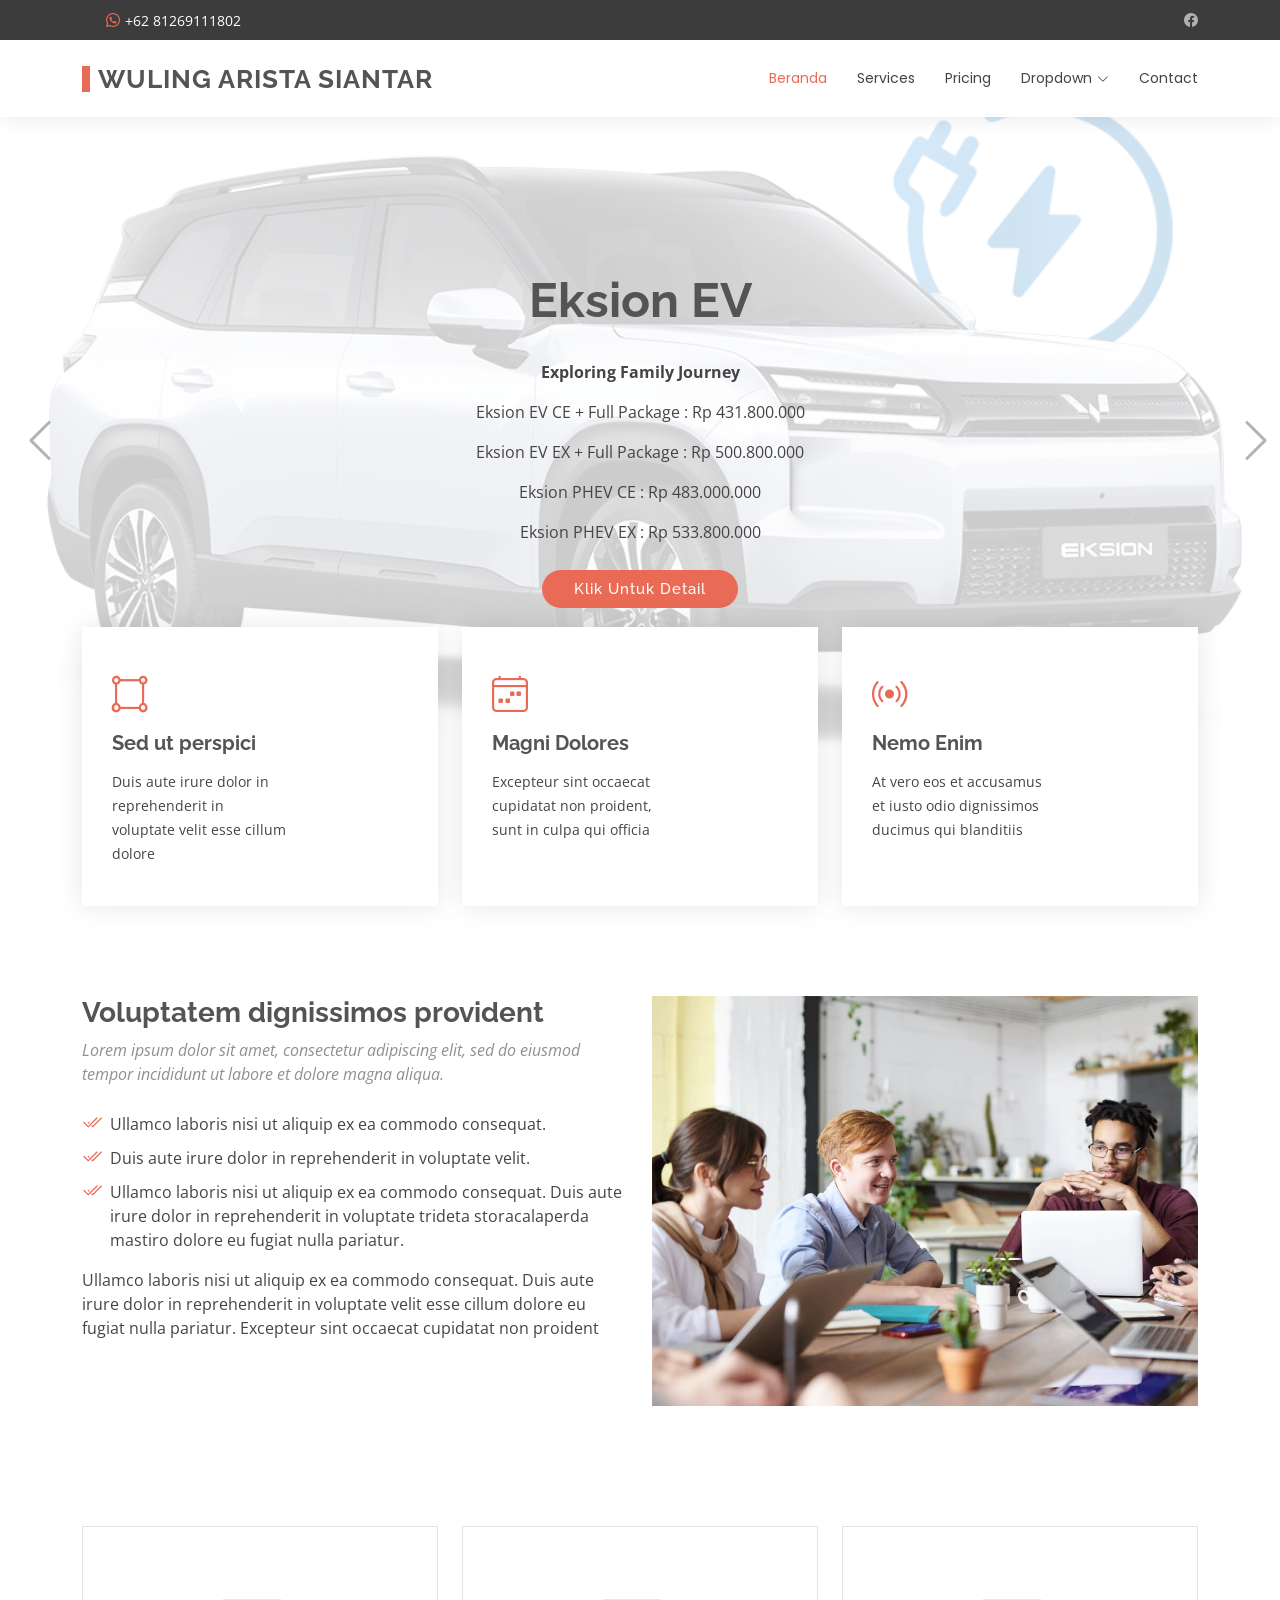
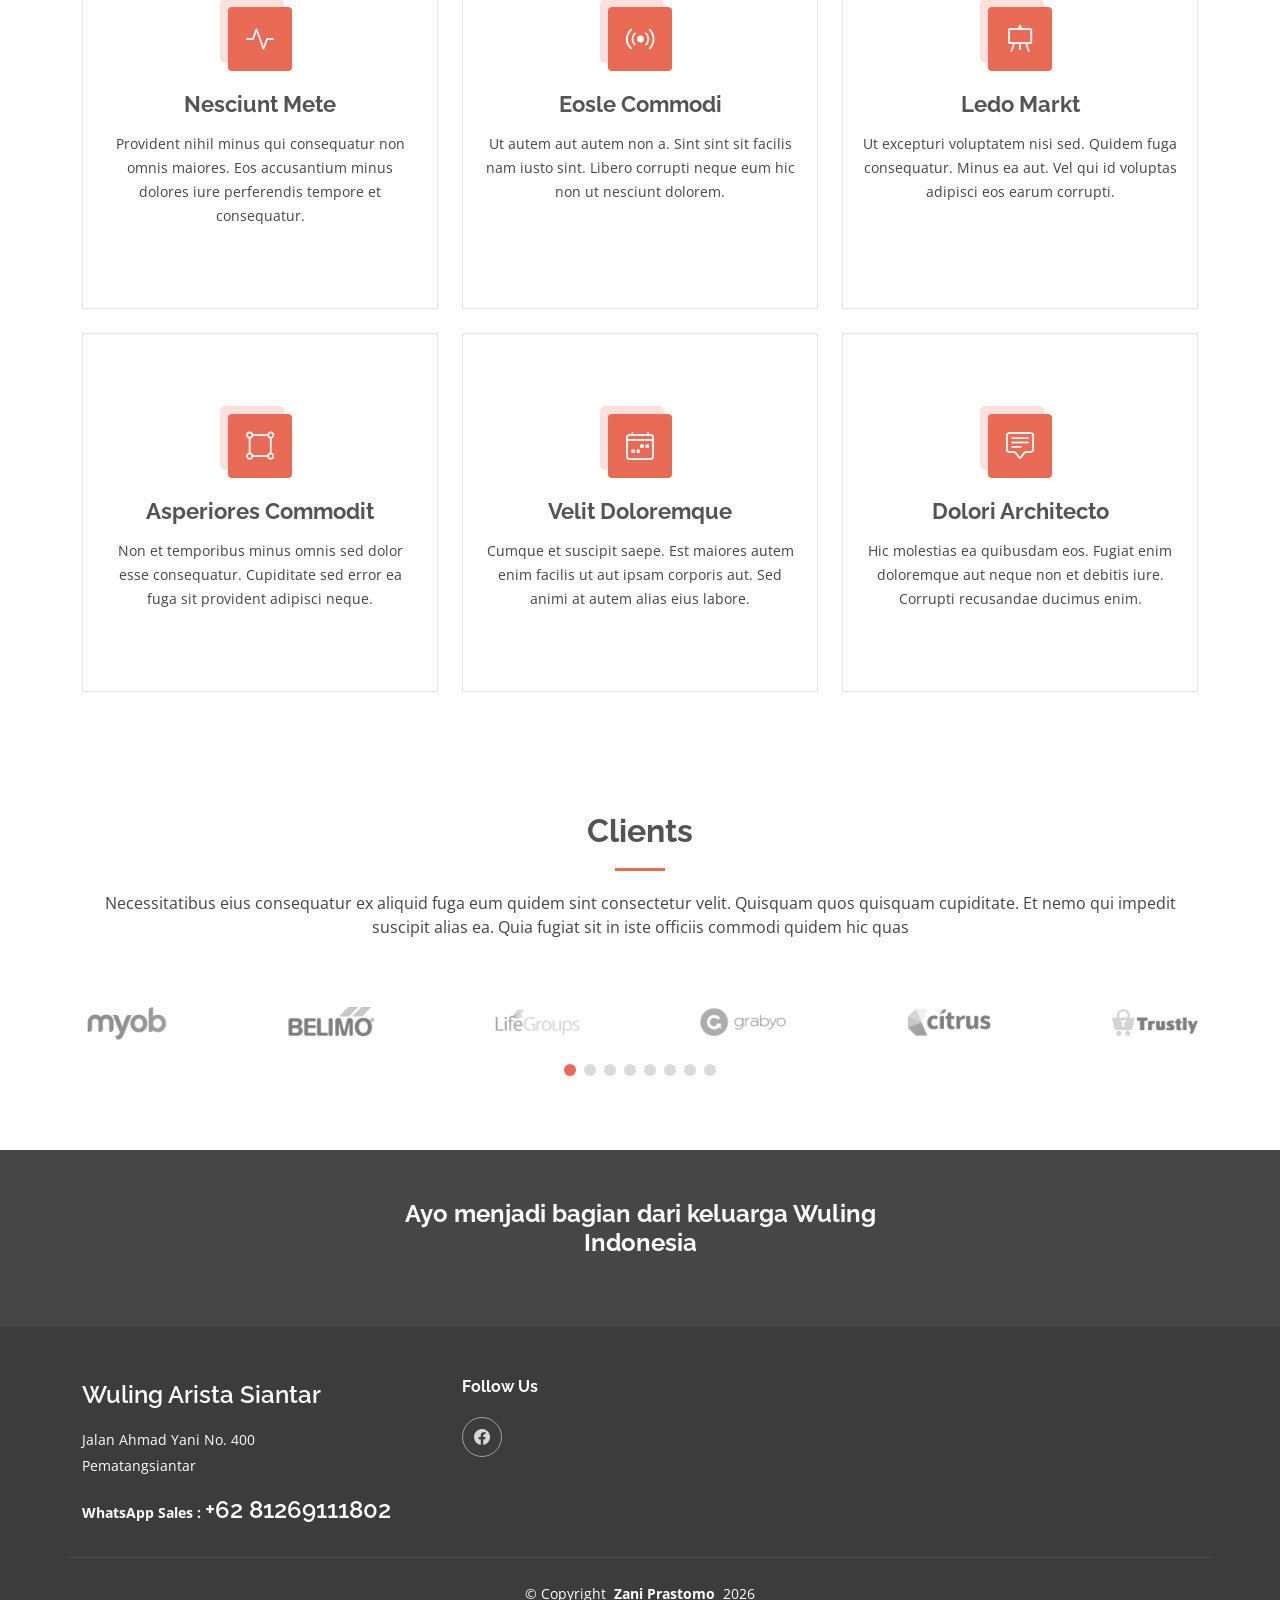
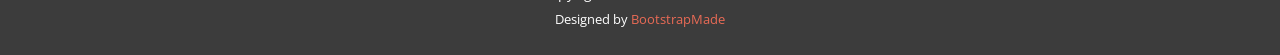
==== commit 2821f3f6: "edit contact form dan optimize SEO" ====
--- a/index.html
+++ b/index.html
@@ -4,8 +4,9 @@
     <meta charset="utf-8" />
     <meta content="width=device-width, initial-scale=1.0" name="viewport" />
     <title>Selamat Datang - Wuling Siantar</title>
-    <meta name="description" content="" />
-    <meta name="keywords" content="" />
+    <meta name="description" content="Dealer Wuling Siantar" />
+    <meta name="keywords" content="Wuling Pematangsiantar" />
+    <meta name="keywords" content="Dealer Wuling di Siantar" />
 
     <!-- Favicons -->
     <link href="assets/img/favicon.png" rel="icon" />
@@ -78,12 +79,8 @@
           <nav id="navmenu" class="navmenu">
             <ul>
               <li><a href="index.html" class="active">Beranda</a></li>
-              <li><a href="about.html">About</a></li>
               <li><a href="services.html">Services</a></li>
-              <li><a href="portfolio.html">Portfolio</a></li>
-              <li><a href="team.html">Team</a></li>
               <li><a href="pricing.html">Pricing</a></li>
-              <li><a href="blog.html">Blog</a></li>
               <li class="dropdown">
                 <a href="#"
                   ><span>Dropdown</span>
@@ -552,28 +549,7 @@
         <div class="container">
           <div class="row justify-content-center text-center">
             <div class="col-lg-6">
-              <h4>Join Our Newsletter</h4>
-              <p>
-                Subscribe to our newsletter and receive the latest news about
-                our products and services!
-              </p>
-              <form
-                action="forms/newsletter.php"
-                method="post"
-                class="php-email-form"
-              >
-                <div class="newsletter-form">
-                  <input type="email" name="email" /><input
-                    type="submit"
-                    value="Subscribe"
-                  />
-                </div>
-                <div class="loading">Loading</div>
-                <div class="error-message"></div>
-                <div class="sent-message">
-                  Your subscription request has been sent. Thank you!
-                </div>
-              </form>
+              <h4>Ayo menjadi bagian dari keluarga Wuling Indonesia</h4>
             </div>
           </div>
         </div>
@@ -583,19 +559,28 @@
         <div class="row gy-4">
           <div class="col-lg-4 col-md-6 footer-about">
             <a href="index.html" class="d-flex align-items-center">
-              <span class="sitename">Eterna</span>
+              <span class="sitename">Wuling Arista Siantar</span>
             </a>
             <div class="footer-contact pt-3">
-              <p>A108 Adam Street</p>
-              <p>New York, NY 535022</p>
+              <p>Jalan Ahmad Yani No. 400</p>
+              <p>Pematangsiantar</p>
               <p class="mt-3">
-                <strong>Phone:</strong> <span>+1 5589 55488 55</span>
+                <strong>WhatsApp Sales :</strong>
+                <a
+                  class="whatsapp-link"
+                  data-phone="6281269111802"
+                  data-message="Halo, saya tertarik dengan produk Wuling."
+                  href="#"
+                  target="_blank"
+                  rel="noopener noreferrer"
+                >
+                  +62 81269111802
+                </a>
               </p>
-              <p><strong>Email:</strong> <span>info@example.com</span></p>
-            </div>
-          </div>
-
-          <div class="col-lg-2 col-md-3 footer-links">
+            </div>
+          </div>
+
+          <!-- <div class="col-lg-2 col-md-3 footer-links">
             <h4>Useful Links</h4>
             <ul>
               <li><i class="bi bi-chevron-right"></i> <a href="#">Home</a></li>
@@ -610,39 +595,12 @@
                 <a href="#">Terms of service</a>
               </li>
             </ul>
-          </div>
-
-          <div class="col-lg-2 col-md-3 footer-links">
-            <h4>Our Services</h4>
-            <ul>
-              <li>
-                <i class="bi bi-chevron-right"></i> <a href="#">Web Design</a>
-              </li>
-              <li>
-                <i class="bi bi-chevron-right"></i>
-                <a href="#">Web Development</a>
-              </li>
-              <li>
-                <i class="bi bi-chevron-right"></i>
-                <a href="#">Product Management</a>
-              </li>
-              <li>
-                <i class="bi bi-chevron-right"></i> <a href="#">Marketing</a>
-              </li>
-            </ul>
-          </div>
+          </div> -->
 
           <div class="col-lg-4 col-md-12">
             <h4>Follow Us</h4>
-            <p>
-              Cras fermentum odio eu feugiat lide par naso tierra videa magna
-              derita valies
-            </p>
             <div class="social-links d-flex">
-              <a href=""><i class="bi bi-twitter-x"></i></a>
               <a href=""><i class="bi bi-facebook"></i></a>
-              <a href=""><i class="bi bi-instagram"></i></a>
-              <a href=""><i class="bi bi-linkedin"></i></a>
             </div>
           </div>
         </div>
@@ -650,8 +608,9 @@
 
       <div class="container copyright text-center mt-4">
         <p>
-          © <span>Copyright</span> <strong class="px-1 sitename">Eterna</strong>
-          <span>All Rights Reserved</span>
+          © <span>Copyright</span>
+          <strong class="px-1 sitename">Zani Prastomo</strong>
+          <span>2026</span>
         </p>
         <div class="credits">
           <!-- All the links in the footer should remain intact. -->
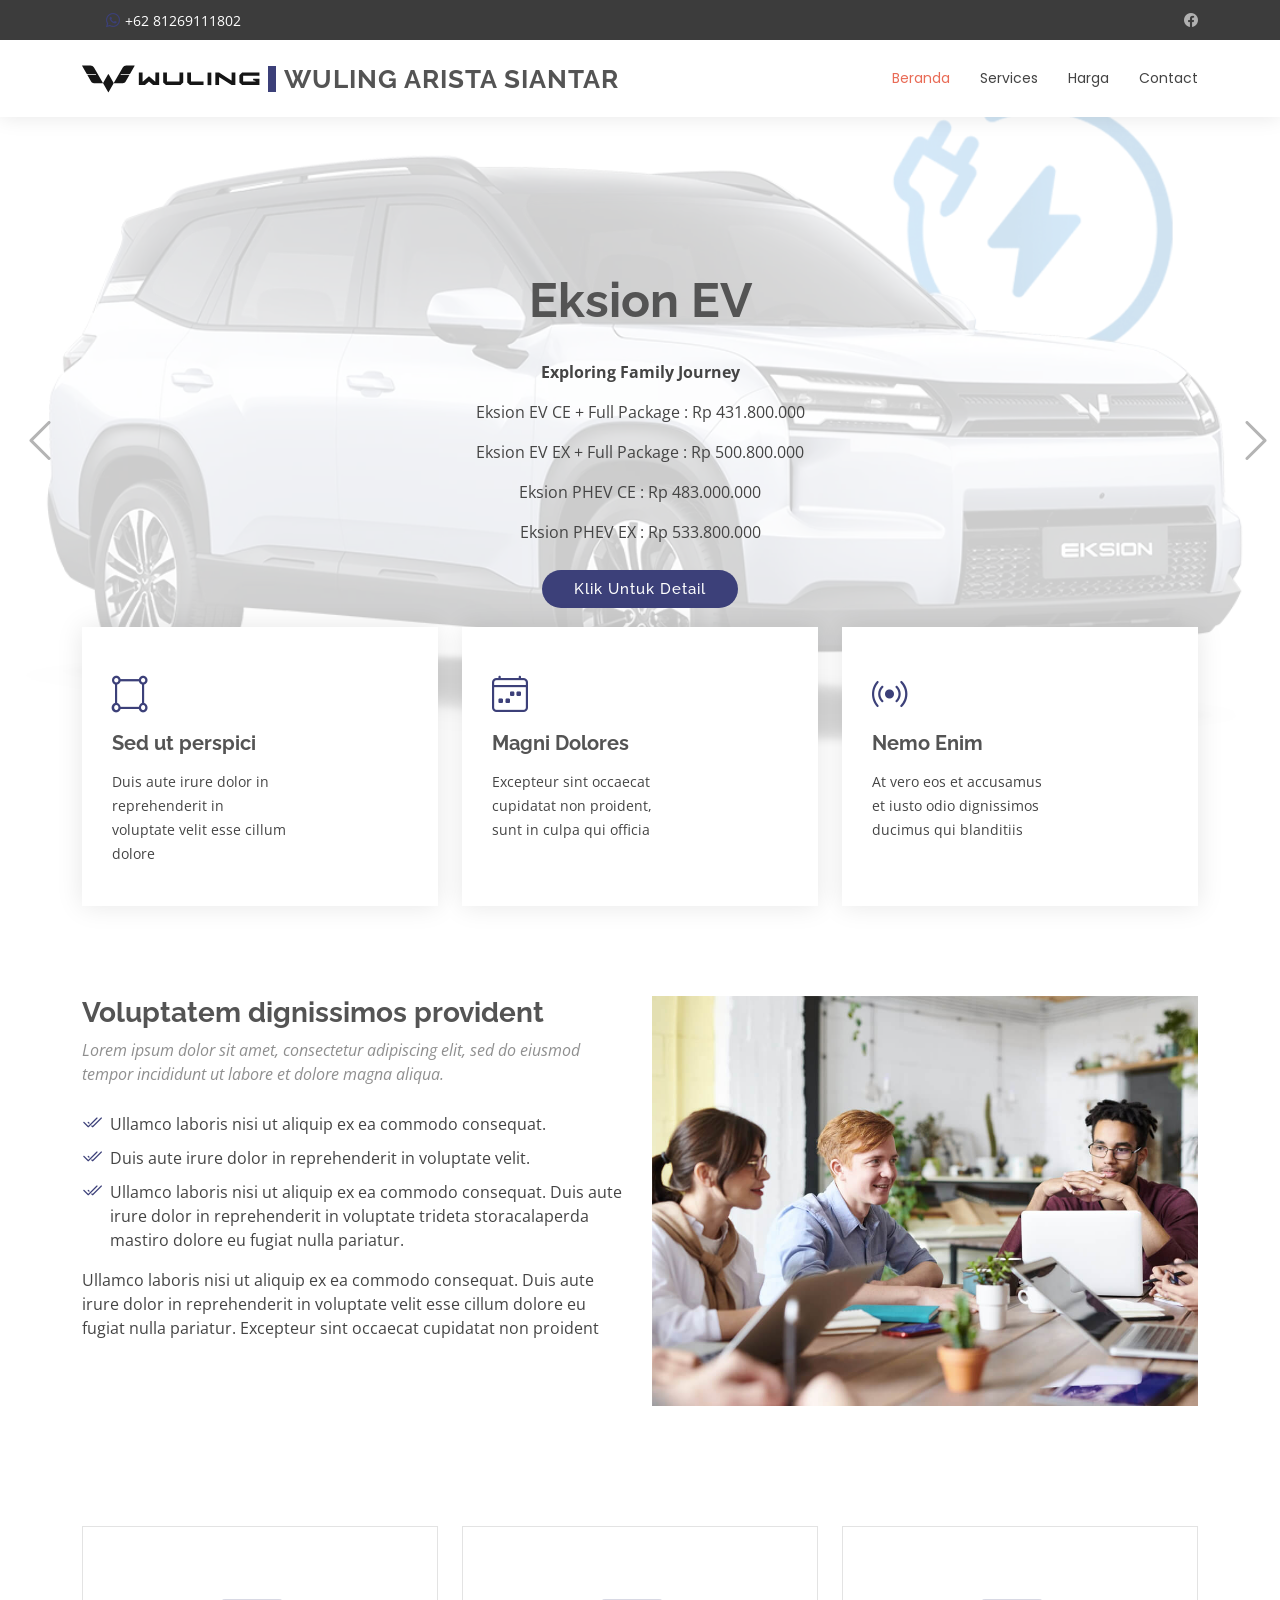
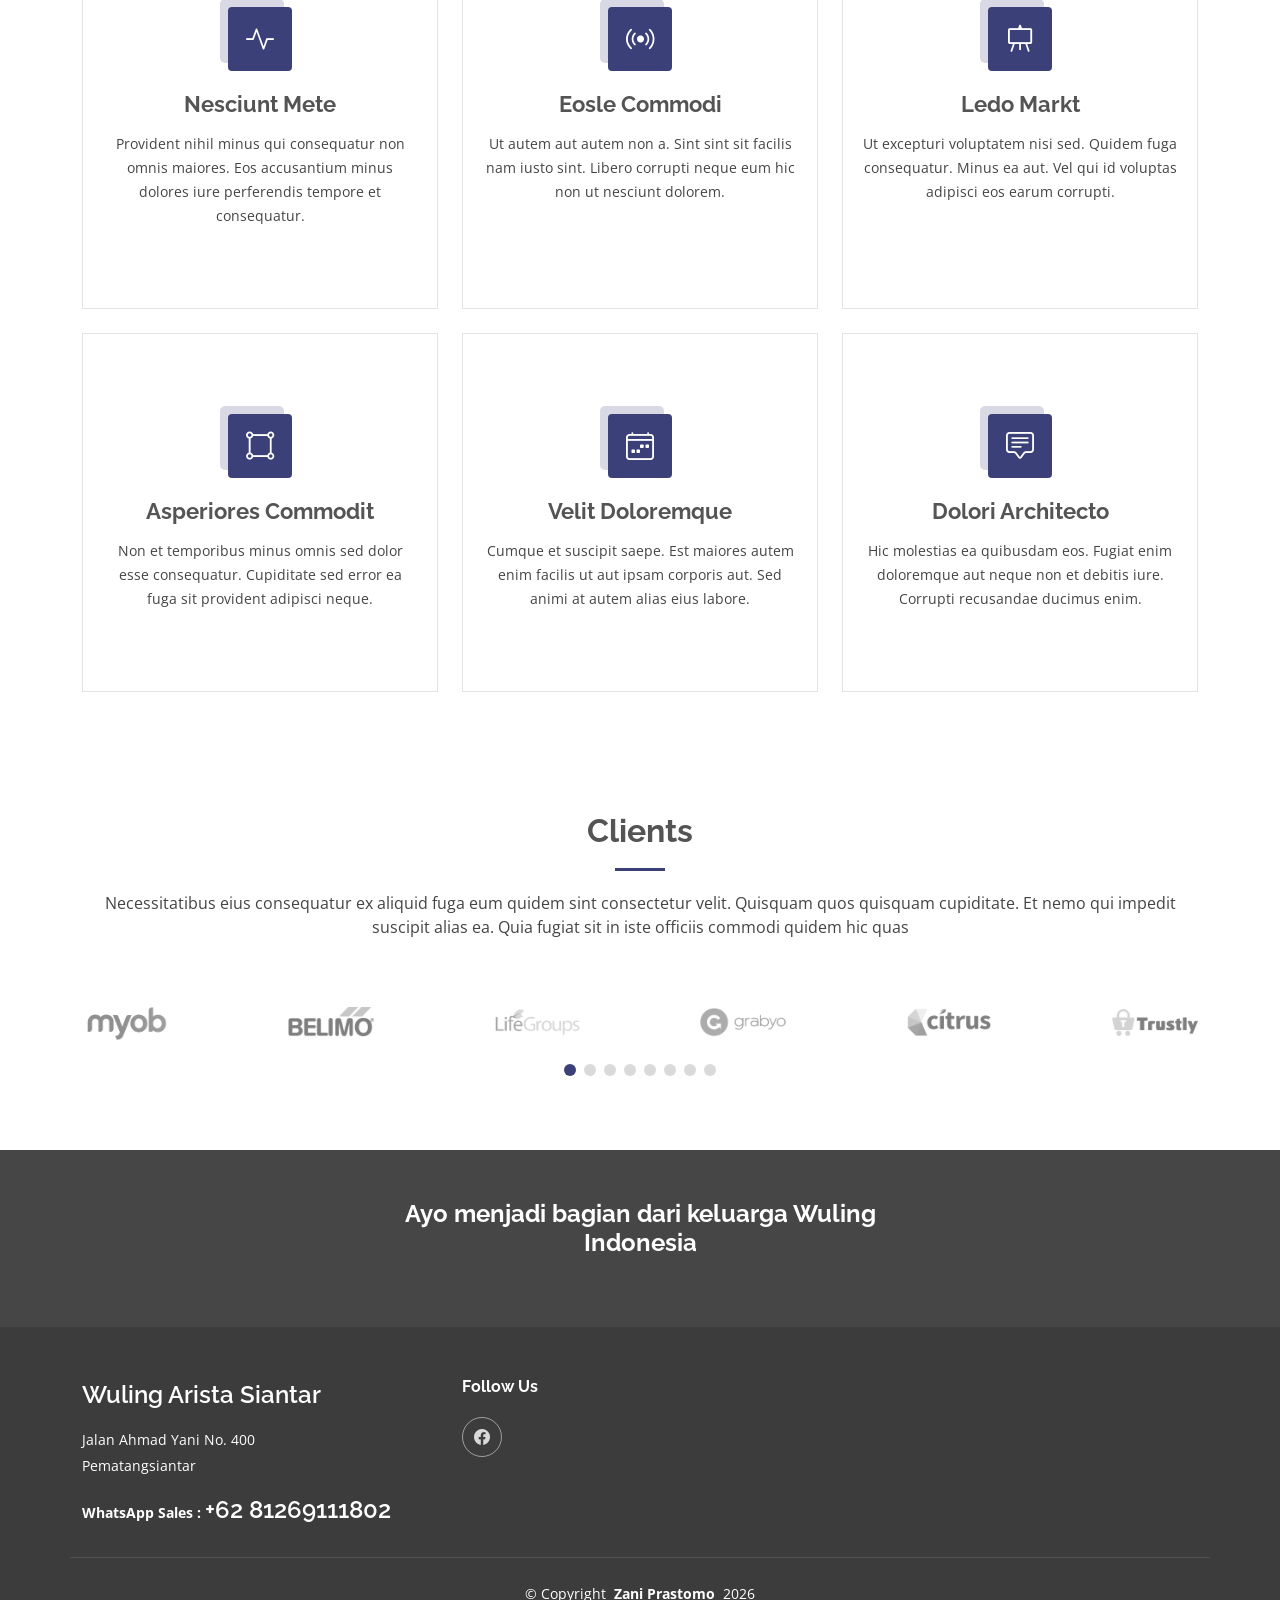
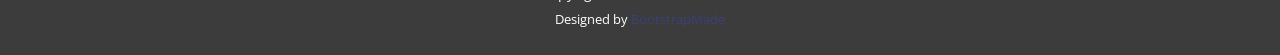
==== commit d180a334: "add pricing" ====
--- a/index.html
+++ b/index.html
@@ -7,6 +7,8 @@
     <meta name="description" content="Dealer Wuling Siantar" />
     <meta name="keywords" content="Wuling Pematangsiantar" />
     <meta name="keywords" content="Dealer Wuling di Siantar" />
+
+    <link rel="canonical" href="https://wuling-siantar.my.id/" />
 
     <!-- Favicons -->
     <link href="assets/img/favicon.png" rel="icon" />
@@ -72,7 +74,7 @@
         >
           <a href="index.html" class="logo d-flex align-items-center">
             <!-- Uncomment the line below if you also wish to use an image logo -->
-            <!-- <img src="assets/img/logo.png" alt=""> -->
+            <img src="assets/img/logo.svg" alt="" />
             <h1 class="sitename">Wuling Arista Siantar<br /></h1>
           </a>
 
@@ -80,32 +82,7 @@
             <ul>
               <li><a href="index.html" class="active">Beranda</a></li>
               <li><a href="services.html">Services</a></li>
-              <li><a href="pricing.html">Pricing</a></li>
-              <li class="dropdown">
-                <a href="#"
-                  ><span>Dropdown</span>
-                  <i class="bi bi-chevron-down toggle-dropdown"></i
-                ></a>
-                <ul>
-                  <li><a href="#">Dropdown 1</a></li>
-                  <li class="dropdown">
-                    <a href="#"
-                      ><span>Deep Dropdown</span>
-                      <i class="bi bi-chevron-down toggle-dropdown"></i
-                    ></a>
-                    <ul>
-                      <li><a href="#">Deep Dropdown 1</a></li>
-                      <li><a href="#">Deep Dropdown 2</a></li>
-                      <li><a href="#">Deep Dropdown 3</a></li>
-                      <li><a href="#">Deep Dropdown 4</a></li>
-                      <li><a href="#">Deep Dropdown 5</a></li>
-                    </ul>
-                  </li>
-                  <li><a href="#">Dropdown 2</a></li>
-                  <li><a href="#">Dropdown 3</a></li>
-                  <li><a href="#">Dropdown 4</a></li>
-                </ul>
-              </li>
+              <li><a href="pricing.html">Harga</a></li>
               <li><a href="contact.html">Contact</a></li>
             </ul>
             <i class="mobile-nav-toggle d-xl-none bi bi-list"></i>
--- a/assets/css/main.css
+++ b/assets/css/main.css
@@ -12,24 +12,27 @@
 --------------------------------------------------------------*/
 /* Fonts */
 :root {
-  --default-font: "Open Sans",  system-ui, -apple-system, "Segoe UI", Roboto, "Helvetica Neue", Arial, "Noto Sans", "Liberation Sans", sans-serif, "Apple Color Emoji", "Segoe UI Emoji", "Segoe UI Symbol", "Noto Color Emoji";
-  --heading-font: "Raleway",  sans-serif;
-  --nav-font: "Poppins",  sans-serif;
+  --default-font:
+    "Open Sans", system-ui, -apple-system, "Segoe UI", Roboto, "Helvetica Neue",
+    Arial, "Noto Sans", "Liberation Sans", sans-serif, "Apple Color Emoji",
+    "Segoe UI Emoji", "Segoe UI Symbol", "Noto Color Emoji";
+  --heading-font: "Raleway", sans-serif;
+  --nav-font: "Poppins", sans-serif;
 }
 
 /* Global Colors - The following color variables are used throughout the website. Updating them here will change the color scheme of the entire website */
-:root { 
+:root {
   --background-color: #ffffff; /* Background color for the entire website, including individual sections */
   --default-color: #444444; /* Default color used for the majority of the text content across the entire website */
   --heading-color: #545454; /* Color for headings, subheadings and title throughout the website */
-  --accent-color: #e96b56; /* Accent color that represents your brand on the website. It's used for buttons, links, and other elements that need to stand out */
+  --accent-color: #3c4079; /* Accent color that represents your brand on the website. It's used for buttons, links, and other elements that need to stand out */
   --surface-color: #ffffff; /* The surface color is used as a background of boxed elements within sections, such as cards, icon boxes, or other elements that require a visual separation from the global background. */
   --contrast-color: #ffffff; /* Contrast color for text, ensuring readability against backgrounds of accent, heading, or default colors. */
 }
 
 /* Nav Menu Colors - The following color variables are used specifically for the navigation menu. They are separate from the global colors to allow for more customization options */
 :root {
-  --nav-color: #444444;  /* The default color of the main navmenu links */
+  --nav-color: #444444; /* The default color of the main navmenu links */
   --nav-hover-color: #e96b56; /* Applied to main navmenu links when they are hovered over or active */
   --nav-mobile-background-color: #ffffff; /* Used as the background color for mobile navigation menu */
   --nav-dropdown-background-color: #ffffff; /* Used as the background color for dropdown items that appear when hovering over primary navigation items */
@@ -170,7 +173,6 @@
 }
 
 @media (max-width: 575px) {
-
   .header .topbar .contact-info i a,
   .header .topbar .contact-info i span {
     font-size: 13px;
@@ -270,7 +272,7 @@
     padding-right: 0;
   }
 
-  .navmenu li:hover>a,
+  .navmenu li:hover > a,
   .navmenu .active,
   .navmenu .active:focus {
     color: var(--nav-hover-color);
@@ -309,11 +311,11 @@
 
   .navmenu .dropdown ul a:hover,
   .navmenu .dropdown ul .active:hover,
-  .navmenu .dropdown ul li:hover>a {
+  .navmenu .dropdown ul li:hover > a {
     color: var(--nav-dropdown-hover-color);
   }
 
-  .navmenu .dropdown:hover>ul {
+  .navmenu .dropdown:hover > ul {
     opacity: 1;
     top: 100%;
     visibility: visible;
@@ -325,7 +327,7 @@
     visibility: hidden;
   }
 
-  .navmenu .dropdown .dropdown:hover>ul {
+  .navmenu .dropdown .dropdown:hover > ul {
     opacity: 1;
     top: 0;
     left: -100%;
@@ -427,7 +429,7 @@
     background-color: rgba(33, 37, 41, 0.1);
   }
 
-  .navmenu .dropdown>.dropdown-active {
+  .navmenu .dropdown > .dropdown-active {
     display: block;
     background-color: rgba(33, 37, 41, 0.03);
   }
@@ -454,7 +456,7 @@
     transition: 0.3s;
   }
 
-  .mobile-nav-active .navmenu>ul {
+  .mobile-nav-active .navmenu > ul {
     display: block;
   }
 }
@@ -494,7 +496,7 @@
   border-color: var(--accent-color);
 }
 
-.footer .footer-newsletter .newsletter-form input[type=email] {
+.footer .footer-newsletter .newsletter-form input[type="email"] {
   border: 0;
   padding: 4px 8px;
   width: 100%;
@@ -502,11 +504,11 @@
   color: var(--background-color);
 }
 
-.footer .footer-newsletter .newsletter-form input[type=email]:focus-visible {
+.footer .footer-newsletter .newsletter-form input[type="email"]:focus-visible {
   outline: none;
 }
 
-.footer .footer-newsletter .newsletter-form input[type=submit] {
+.footer .footer-newsletter .newsletter-form input[type="submit"] {
   border: 0;
   font-size: 16px;
   padding: 0 20px;
@@ -517,7 +519,7 @@
   border-radius: 50px;
 }
 
-.footer .footer-newsletter .newsletter-form input[type=submit]:hover {
+.footer .footer-newsletter .newsletter-form input[type="submit"]:hover {
   background: color-mix(in srgb, var(--accent-color), transparent 20%);
 }
 
@@ -602,7 +604,8 @@
 .footer .copyright {
   padding-top: 25px;
   padding-bottom: 25px;
-  border-top: 1px solid color-mix(in srgb, var(--default-color), transparent 90%);
+  border-top: 1px solid
+    color-mix(in srgb, var(--default-color), transparent 90%);
 }
 
 .footer .copyright p {
@@ -717,11 +720,11 @@
   font-size: 14px;
 }
 
-.page-title .breadcrumbs ol li+li {
+.page-title .breadcrumbs ol li + li {
   padding-left: 10px;
 }
 
-.page-title .breadcrumbs ol li+li::before {
+.page-title .breadcrumbs ol li + li::before {
   content: "/";
   display: inline-block;
   padding-right: 10px;
@@ -741,7 +744,6 @@
 }
 
 @media (max-width: 1199px) {
-
   section,
   .section {
     scroll-margin-top: 66px;
@@ -835,7 +837,11 @@
 
 .hero .carousel-item::before {
   content: "";
-  background-color: color-mix(in srgb, var(--background-color), transparent 20%);
+  background-color: color-mix(
+    in srgb,
+    var(--background-color),
+    transparent 20%
+  );
   position: absolute;
   inset: 0;
 }
@@ -872,7 +878,6 @@
 }
 
 @media (min-width: 1024px) {
-
   .hero h2,
   .hero p {
     max-width: 60%;
@@ -916,7 +921,6 @@
 }
 
 @media (min-width: 1024px) {
-
   .hero .carousel-control-prev,
   .hero .carousel-control-next {
     width: 5%;
@@ -948,8 +952,7 @@
   opacity: 1;
 }
 
-@media (max-height: 768px),
-(max-width: 1024px) {
+@media (max-height: 768px), (max-width: 1024px) {
   .hero .carousel-indicators li {
     margin-bottom: 20px;
   }
@@ -963,8 +966,7 @@
   z-index: 2;
 }
 
-@media (max-height: 768px),
-(max-width: 1024px) {
+@media (max-height: 768px), (max-width: 1024px) {
   .hero .featured {
     margin-top: 0;
   }
@@ -1483,14 +1485,20 @@
   position: relative;
 }
 
-.portfolio-details .portfolio-details-slider .swiper-pagination .swiper-pagination-bullet {
+.portfolio-details
+  .portfolio-details-slider
+  .swiper-pagination
+  .swiper-pagination-bullet {
   width: 12px;
   height: 12px;
   background-color: color-mix(in srgb, var(--default-color), transparent 85%);
   opacity: 1;
 }
 
-.portfolio-details .portfolio-details-slider .swiper-pagination .swiper-pagination-bullet-active {
+.portfolio-details
+  .portfolio-details-slider
+  .swiper-pagination
+  .swiper-pagination-bullet-active {
   background-color: var(--accent-color);
 }
 
@@ -1505,7 +1513,8 @@
   font-weight: 700;
   margin-bottom: 20px;
   padding-bottom: 20px;
-  border-bottom: 1px solid color-mix(in srgb, var(--default-color), transparent 85%);
+  border-bottom: 1px solid
+    color-mix(in srgb, var(--default-color), transparent 85%);
 }
 
 .portfolio-details .portfolio-info ul {
@@ -1514,7 +1523,7 @@
   font-size: 15px;
 }
 
-.portfolio-details .portfolio-info ul li+li {
+.portfolio-details .portfolio-info ul li + li {
   margin-top: 10px;
 }
 
@@ -1655,7 +1664,7 @@
   color: var(--contrast-color);
 }
 
-.team .team-member .social a+a {
+.team .team-member .social a + a {
   margin-left: 8px;
 }
 
@@ -1858,7 +1867,7 @@
   margin: 0;
 }
 
-.blog-posts .meta-top ul li+li {
+.blog-posts .meta-top ul li + li {
   padding-left: 20px;
 }
 
@@ -2017,7 +2026,7 @@
   margin: 0;
 }
 
-.blog-details .meta-top ul li+li {
+.blog-details .meta-top ul li + li {
   padding-left: 20px;
 }
 
@@ -2037,7 +2046,8 @@
 
 .blog-details .meta-bottom {
   padding-top: 10px;
-  border-top: 1px solid color-mix(in srgb, var(--default-color), transparent 90%);
+  border-top: 1px solid
+    color-mix(in srgb, var(--default-color), transparent 90%);
 }
 
 .blog-details .meta-bottom i {
@@ -2076,7 +2086,7 @@
   display: inline-block;
 }
 
-.blog-details .meta-bottom .tags li+li::before {
+.blog-details .meta-bottom .tags li + li::before {
   padding-right: 6px;
   color: var(--default-color);
   content: ",";
@@ -2321,8 +2331,8 @@
   }
 }
 
-.contact .php-email-form input[type=text],
-.contact .php-email-form input[type=email],
+.contact .php-email-form input[type="text"],
+.contact .php-email-form input[type="email"],
 .contact .php-email-form textarea {
   font-size: 14px;
   padding: 10px 15px;
@@ -2333,19 +2343,19 @@
   border-color: color-mix(in srgb, var(--default-color), transparent 80%);
 }
 
-.contact .php-email-form input[type=text]:focus,
-.contact .php-email-form input[type=email]:focus,
+.contact .php-email-form input[type="text"]:focus,
+.contact .php-email-form input[type="email"]:focus,
 .contact .php-email-form textarea:focus {
   border-color: var(--accent-color);
 }
 
-.contact .php-email-form input[type=text]::placeholder,
-.contact .php-email-form input[type=email]::placeholder,
+.contact .php-email-form input[type="text"]::placeholder,
+.contact .php-email-form input[type="email"]::placeholder,
 .contact .php-email-form textarea::placeholder {
   color: color-mix(in srgb, var(--default-color), transparent 70%);
 }
 
-.contact .php-email-form button[type=submit] {
+.contact .php-email-form button[type="submit"] {
   color: var(--contrast-color);
   background: var(--accent-color);
   border: 0;
@@ -2354,7 +2364,7 @@
   border-radius: 50px;
 }
 
-.contact .php-email-form button[type=submit]:hover {
+.contact .php-email-form button[type="submit"]:hover {
   background: color-mix(in srgb, var(--accent-color), transparent 20%);
 }
 
@@ -2391,7 +2401,7 @@
   position: relative;
 }
 
-.search-widget form input[type=text] {
+.search-widget form input[type="text"] {
   border: 0;
   padding: 4px;
   border-radius: 4px;
@@ -2400,7 +2410,7 @@
   color: var(--default-color);
 }
 
-.search-widget form input[type=text]:focus {
+.search-widget form input[type="text"]:focus {
   outline: none;
 }
 
@@ -2527,4 +2537,4 @@
   padding-left: 5px;
   color: color-mix(in srgb, var(--default-color), transparent 60%);
   font-size: 14px;
-}+}
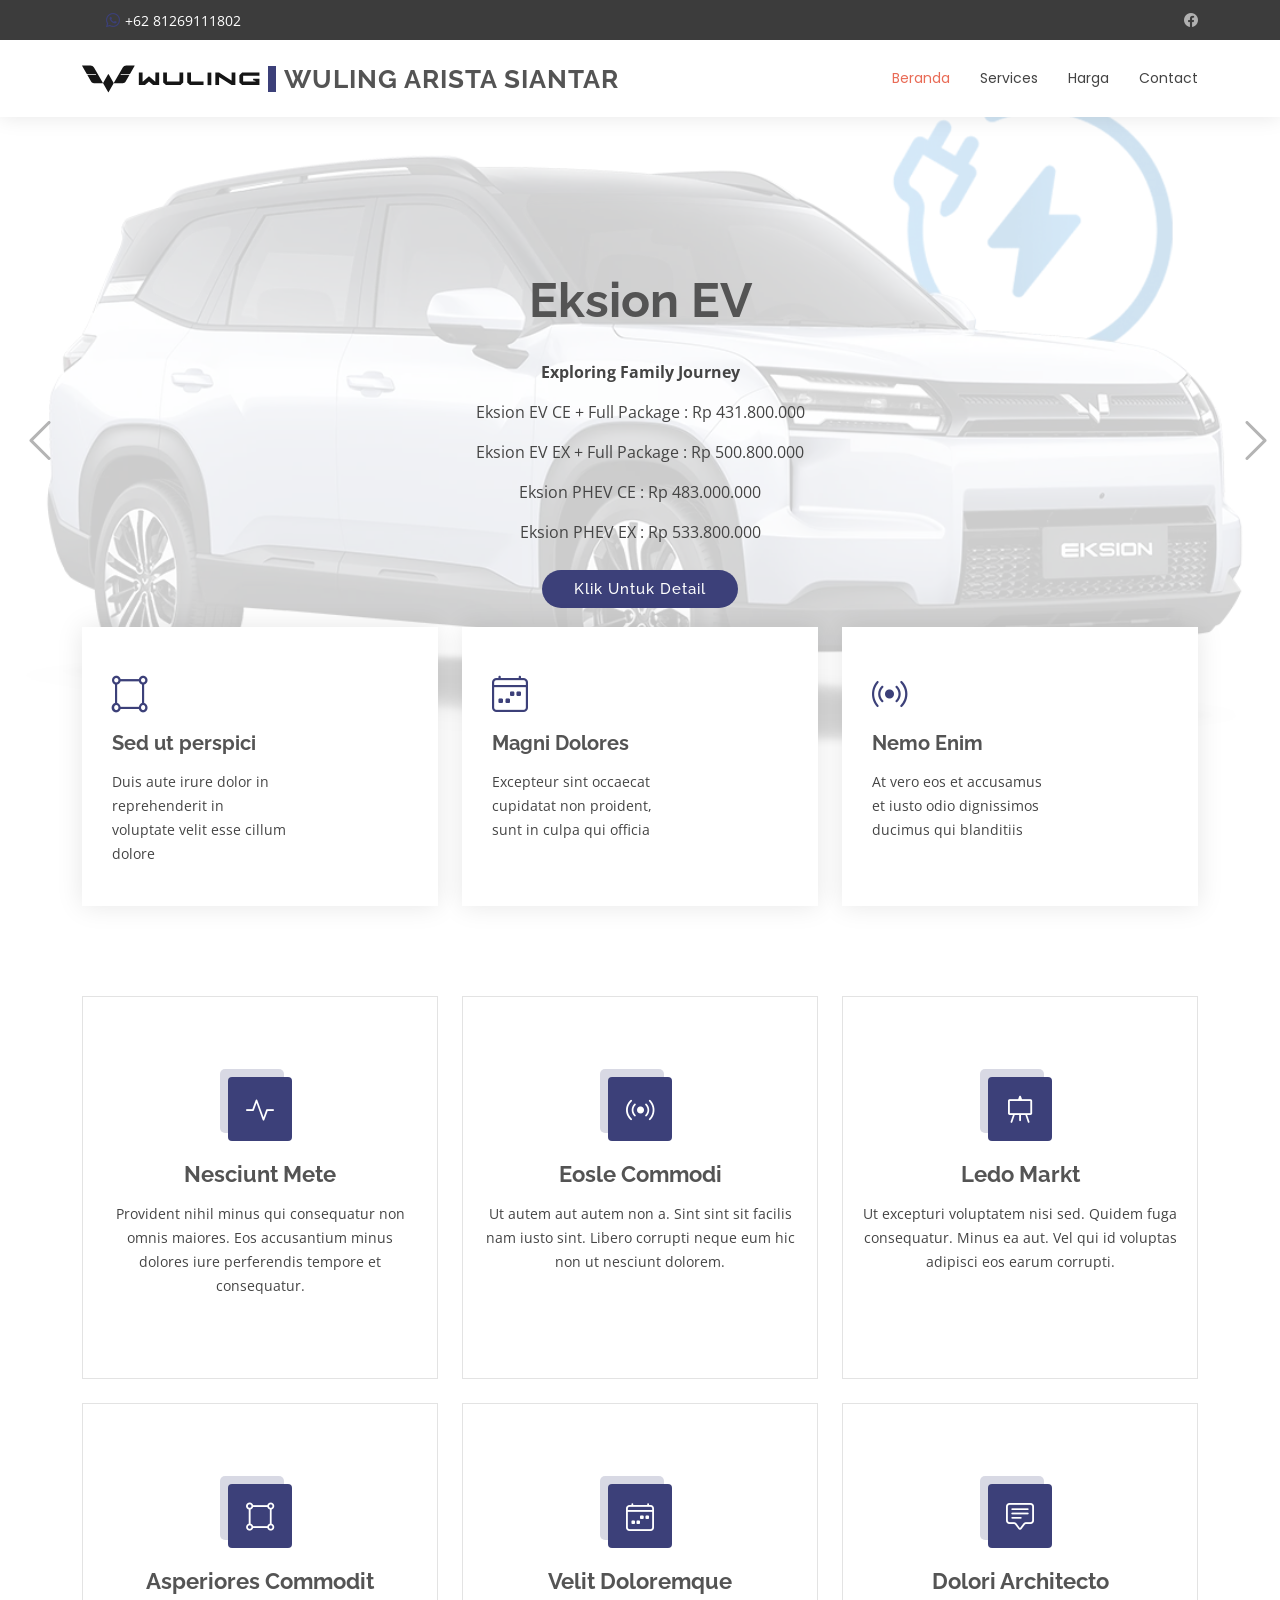
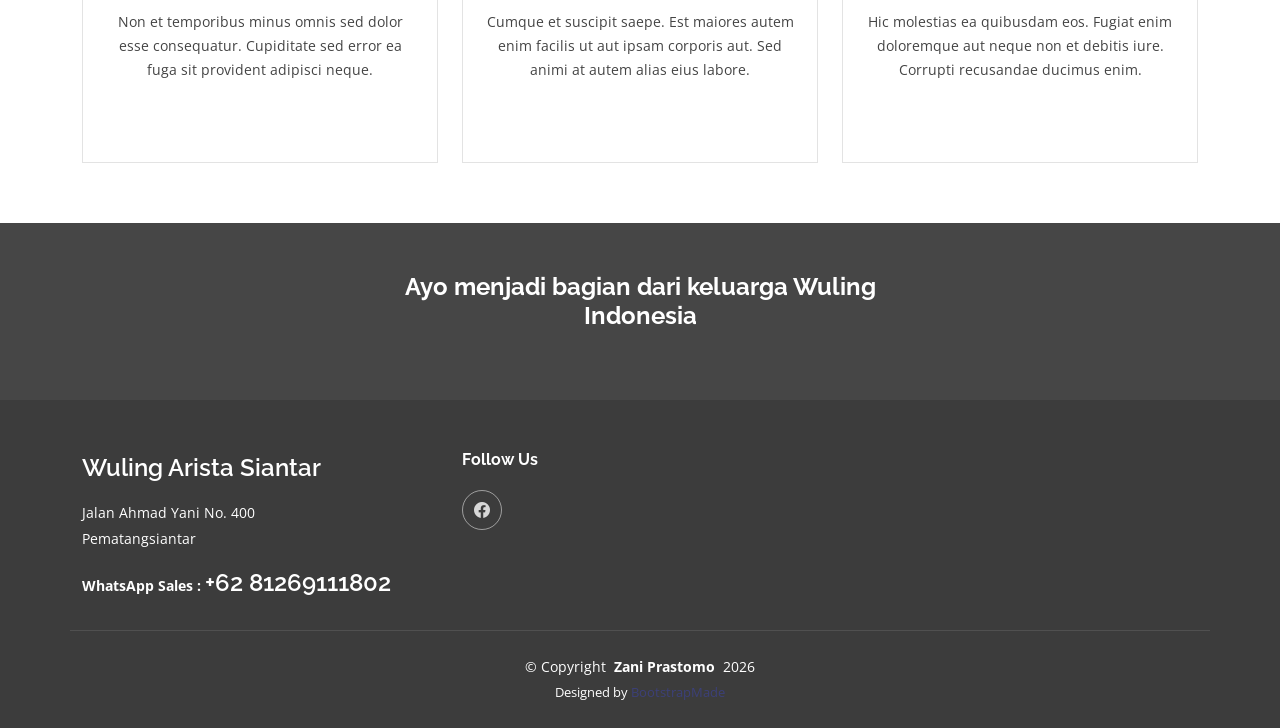
==== commit ef263521: "PRICING" ====
--- a/index.html
+++ b/index.html
@@ -225,56 +225,6 @@
       </section>
       <!-- /Hero Section -->
 
-      <!-- About Section -->
-      <section id="about" class="section about">
-        <div class="container" data-aos="fade-up" data-aos-delay="100">
-          <div class="row gy-4">
-            <div class="col-lg-6 order-1 order-lg-2">
-              <img src="assets/img/about.jpg" class="img-fluid" alt="" />
-            </div>
-            <div class="col-lg-6 order-2 order-lg-1 content">
-              <h3>Voluptatem dignissimos provident</h3>
-              <p class="fst-italic">
-                Lorem ipsum dolor sit amet, consectetur adipiscing elit, sed do
-                eiusmod tempor incididunt ut labore et dolore magna aliqua.
-              </p>
-              <ul>
-                <li>
-                  <i class="bi bi-check2-all"></i>
-                  <span
-                    >Ullamco laboris nisi ut aliquip ex ea commodo
-                    consequat.</span
-                  >
-                </li>
-                <li>
-                  <i class="bi bi-check2-all"></i>
-                  <span
-                    >Duis aute irure dolor in reprehenderit in voluptate
-                    velit.</span
-                  >
-                </li>
-                <li>
-                  <i class="bi bi-check2-all"></i>
-                  <span
-                    >Ullamco laboris nisi ut aliquip ex ea commodo consequat.
-                    Duis aute irure dolor in reprehenderit in voluptate trideta
-                    storacalaperda mastiro dolore eu fugiat nulla
-                    pariatur.</span
-                  >
-                </li>
-              </ul>
-              <p>
-                Ullamco laboris nisi ut aliquip ex ea commodo consequat. Duis
-                aute irure dolor in reprehenderit in voluptate velit esse cillum
-                dolore eu fugiat nulla pariatur. Excepteur sint occaecat
-                cupidatat non proident
-              </p>
-            </div>
-          </div>
-        </div>
-      </section>
-      <!-- /About Section -->
-
       <!-- Services Section -->
       <section id="services" class="services section">
         <div class="container">
@@ -406,119 +356,6 @@
         </div>
       </section>
       <!-- /Services Section -->
-
-      <!-- Clients Section -->
-      <section id="clients" class="section clients">
-        <!-- Section Title -->
-        <div class="container section-title" data-aos="fade-up">
-          <h2>Clients</h2>
-          <p>
-            Necessitatibus eius consequatur ex aliquid fuga eum quidem sint
-            consectetur velit. Quisquam quos quisquam cupiditate. Et nemo qui
-            impedit suscipit alias ea. Quia fugiat sit in iste officiis commodi
-            quidem hic quas
-          </p>
-        </div>
-        <!-- End Section Title -->
-
-        <div class="container" data-aos="fade-up" data-aos-delay="100">
-          <div class="swiper init-swiper">
-            <script type="application/json" class="swiper-config">
-              {
-                "loop": true,
-                "speed": 600,
-                "autoplay": {
-                  "delay": 5000
-                },
-                "slidesPerView": "auto",
-                "pagination": {
-                  "el": ".swiper-pagination",
-                  "type": "bullets",
-                  "clickable": true
-                },
-                "breakpoints": {
-                  "320": {
-                    "slidesPerView": 2,
-                    "spaceBetween": 40
-                  },
-                  "480": {
-                    "slidesPerView": 3,
-                    "spaceBetween": 60
-                  },
-                  "640": {
-                    "slidesPerView": 4,
-                    "spaceBetween": 80
-                  },
-                  "992": {
-                    "slidesPerView": 6,
-                    "spaceBetween": 120
-                  }
-                }
-              }
-            </script>
-            <div class="swiper-wrapper align-items-center">
-              <div class="swiper-slide">
-                <img
-                  src="assets/img/clients/client-1.png"
-                  class="img-fluid"
-                  alt=""
-                />
-              </div>
-              <div class="swiper-slide">
-                <img
-                  src="assets/img/clients/client-2.png"
-                  class="img-fluid"
-                  alt=""
-                />
-              </div>
-              <div class="swiper-slide">
-                <img
-                  src="assets/img/clients/client-3.png"
-                  class="img-fluid"
-                  alt=""
-                />
-              </div>
-              <div class="swiper-slide">
-                <img
-                  src="assets/img/clients/client-4.png"
-                  class="img-fluid"
-                  alt=""
-                />
-              </div>
-              <div class="swiper-slide">
-                <img
-                  src="assets/img/clients/client-5.png"
-                  class="img-fluid"
-                  alt=""
-                />
-              </div>
-              <div class="swiper-slide">
-                <img
-                  src="assets/img/clients/client-6.png"
-                  class="img-fluid"
-                  alt=""
-                />
-              </div>
-              <div class="swiper-slide">
-                <img
-                  src="assets/img/clients/client-7.png"
-                  class="img-fluid"
-                  alt=""
-                />
-              </div>
-              <div class="swiper-slide">
-                <img
-                  src="assets/img/clients/client-8.png"
-                  class="img-fluid"
-                  alt=""
-                />
-              </div>
-            </div>
-            <div class="swiper-pagination"></div>
-          </div>
-        </div>
-      </section>
-      <!-- /Clients Section -->
     </main>
 
     <footer id="footer" class="footer position-relative dark-background">
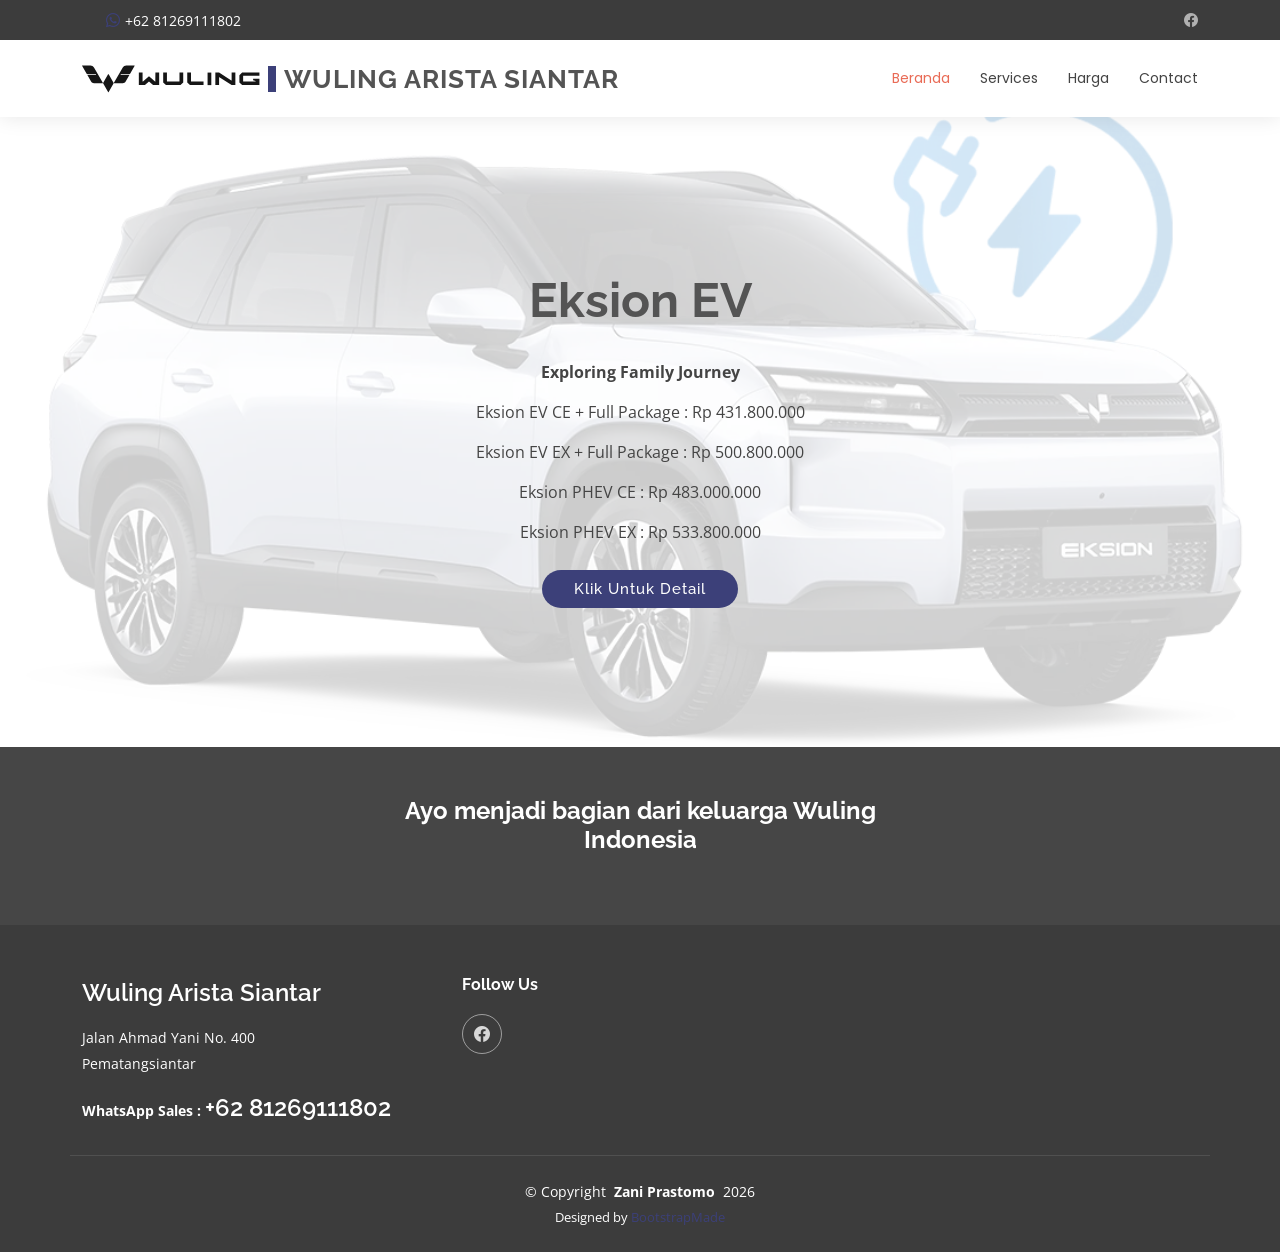
==== commit 91e5ee74: "delete placeholder" ====
--- a/index.html
+++ b/index.html
@@ -109,7 +109,9 @@
               <p>Eksion EV EX + Full Package : Rp 500.800.000</p>
               <p>Eksion PHEV CE : Rp 483.000.000</p>
               <p>Eksion PHEV EX : Rp 533.800.000</p>
-              <a href="about.html" class="btn-get-started">Klik Untuk Detail</a>
+              <a href="pricing.html" class="btn-get-started"
+                >Klik Untuk Detail</a
+              >
             </div>
           </div>
           <!-- End Carousel Item -->
@@ -120,14 +122,14 @@
               <h2>New Binguo EV</h2>
               <p>Binguo Lite : Rp 336.600.000</p>
               <p>Binguo Pro : Rp 381.700.000</p>
-              <a href="contact.htmls" class="btn-get-started"
+              <a href="pricing.htmls" class="btn-get-started"
                 >Klik Untuk Detail</a
               >
             </div>
           </div>
           <!-- End Carousel Item -->
 
-          <div class="carousel-item">
+          <!-- <div class="carousel-item">
             <img src="assets/img/hero-carousel/hero-carousel-3.jpg" alt="" />
             <div class="carousel-container">
               <h2>Temporibus autem quibusdam</h2>
@@ -137,225 +139,11 @@
                 consequuntur magni dolores eos qui ratione voluptatem sequi
                 nesciunt omnis iste natus error sit voluptatem accusantium.
               </p>
-              <a href="about.html" class="btn-get-started">Get Started</a>
-            </div>
-          </div>
+              <a href="pricing.html" class="btn-get-started">Get Started</a>
+            </div>
+          </div> -->
           <!-- End Carousel Item -->
 
-          <a
-            class="carousel-control-prev"
-            href="#hero-carousel"
-            role="button"
-            data-bs-slide="prev"
-          >
-            <span
-              class="carousel-control-prev-icon bi bi-chevron-left"
-              aria-hidden="true"
-            ></span>
-          </a>
-
-          <a
-            class="carousel-control-next"
-            href="#hero-carousel"
-            role="button"
-            data-bs-slide="next"
-          >
-            <span
-              class="carousel-control-next-icon bi bi-chevron-right"
-              aria-hidden="true"
-            ></span>
-          </a>
-        </div>
-
-        <div class="featured container">
-          <div class="row gy-4">
-            <div
-              class="col-lg-4 d-flex"
-              data-aos="fade-up"
-              data-aos-delay="100"
-            >
-              <div class="featured-item position-relative">
-                <div class="icon">
-                  <i class="bi bi-bounding-box-circles icon"></i>
-                </div>
-                <h4><a href="" class="stretched-link">Sed ut perspici</a></h4>
-                <p>
-                  Duis aute irure dolor in reprehenderit in voluptate velit esse
-                  cillum dolore
-                </p>
-              </div>
-            </div>
-            <!-- End Featured Item -->
-
-            <div
-              class="col-lg-4 d-flex"
-              data-aos="fade-up"
-              data-aos-delay="200"
-            >
-              <div class="featured-item position-relative">
-                <div class="icon">
-                  <i class="bi bi-calendar4-week icon"></i>
-                </div>
-                <h4><a href="" class="stretched-link">Magni Dolores</a></h4>
-                <p>
-                  Excepteur sint occaecat cupidatat non proident, sunt in culpa
-                  qui officia
-                </p>
-              </div>
-            </div>
-            <!-- End Featured Item -->
-
-            <div
-              class="col-lg-4 d-flex"
-              data-aos="fade-up"
-              data-aos-delay="300"
-            >
-              <div class="featured-item position-relative">
-                <div class="icon"><i class="bi bi-broadcast icon"></i></div>
-                <h4><a href="" class="stretched-link">Nemo Enim</a></h4>
-                <p>
-                  At vero eos et accusamus et iusto odio dignissimos ducimus qui
-                  blanditiis
-                </p>
-              </div>
-            </div>
-            <!-- End Featured Item -->
-          </div>
-        </div>
-      </section>
-      <!-- /Hero Section -->
-
-      <!-- Services Section -->
-      <section id="services" class="services section">
-        <div class="container">
-          <div class="row gy-4">
-            <div
-              class="col-lg-4 col-md-6"
-              data-aos="fade-up"
-              data-aos-delay="100"
-            >
-              <div class="service-item position-relative">
-                <div class="icon">
-                  <i class="bi bi-activity"></i>
-                </div>
-                <a href="#" class="stretched-link">
-                  <h3>Nesciunt Mete</h3>
-                </a>
-                <p>
-                  Provident nihil minus qui consequatur non omnis maiores. Eos
-                  accusantium minus dolores iure perferendis tempore et
-                  consequatur.
-                </p>
-              </div>
-            </div>
-            <!-- End Service Item -->
-
-            <div
-              class="col-lg-4 col-md-6"
-              data-aos="fade-up"
-              data-aos-delay="200"
-            >
-              <div class="service-item position-relative">
-                <div class="icon">
-                  <i class="bi bi-broadcast"></i>
-                </div>
-                <a href="#" class="stretched-link">
-                  <h3>Eosle Commodi</h3>
-                </a>
-                <p>
-                  Ut autem aut autem non a. Sint sint sit facilis nam iusto
-                  sint. Libero corrupti neque eum hic non ut nesciunt dolorem.
-                </p>
-              </div>
-            </div>
-            <!-- End Service Item -->
-
-            <div
-              class="col-lg-4 col-md-6"
-              data-aos="fade-up"
-              data-aos-delay="300"
-            >
-              <div class="service-item position-relative">
-                <div class="icon">
-                  <i class="bi bi-easel"></i>
-                </div>
-                <a href="#" class="stretched-link">
-                  <h3>Ledo Markt</h3>
-                </a>
-                <p>
-                  Ut excepturi voluptatem nisi sed. Quidem fuga consequatur.
-                  Minus ea aut. Vel qui id voluptas adipisci eos earum corrupti.
-                </p>
-              </div>
-            </div>
-            <!-- End Service Item -->
-
-            <div
-              class="col-lg-4 col-md-6"
-              data-aos="fade-up"
-              data-aos-delay="400"
-            >
-              <div class="service-item position-relative">
-                <div class="icon">
-                  <i class="bi bi-bounding-box-circles"></i>
-                </div>
-                <a href="#" class="stretched-link">
-                  <h3>Asperiores Commodit</h3>
-                </a>
-                <p>
-                  Non et temporibus minus omnis sed dolor esse consequatur.
-                  Cupiditate sed error ea fuga sit provident adipisci neque.
-                </p>
-                <a href="#" class="stretched-link"></a>
-              </div>
-            </div>
-            <!-- End Service Item -->
-
-            <div
-              class="col-lg-4 col-md-6"
-              data-aos="fade-up"
-              data-aos-delay="500"
-            >
-              <div class="service-item position-relative">
-                <div class="icon">
-                  <i class="bi bi-calendar4-week"></i>
-                </div>
-                <a href="#" class="stretched-link">
-                  <h3>Velit Doloremque</h3>
-                </a>
-                <p>
-                  Cumque et suscipit saepe. Est maiores autem enim facilis ut
-                  aut ipsam corporis aut. Sed animi at autem alias eius labore.
-                </p>
-                <a href="#" class="stretched-link"></a>
-              </div>
-            </div>
-            <!-- End Service Item -->
-
-            <div
-              class="col-lg-4 col-md-6"
-              data-aos="fade-up"
-              data-aos-delay="600"
-            >
-              <div class="service-item position-relative">
-                <div class="icon">
-                  <i class="bi bi-chat-square-text"></i>
-                </div>
-                <a href="#" class="stretched-link">
-                  <h3>Dolori Architecto</h3>
-                </a>
-                <p>
-                  Hic molestias ea quibusdam eos. Fugiat enim doloremque aut
-                  neque non et debitis iure. Corrupti recusandae ducimus enim.
-                </p>
-                <a href="#" class="stretched-link"></a>
-              </div>
-            </div>
-            <!-- End Service Item -->
-          </div>
-        </div>
-      </section>
-      <!-- /Services Section -->
     </main>
 
     <footer id="footer" class="footer position-relative dark-background">
